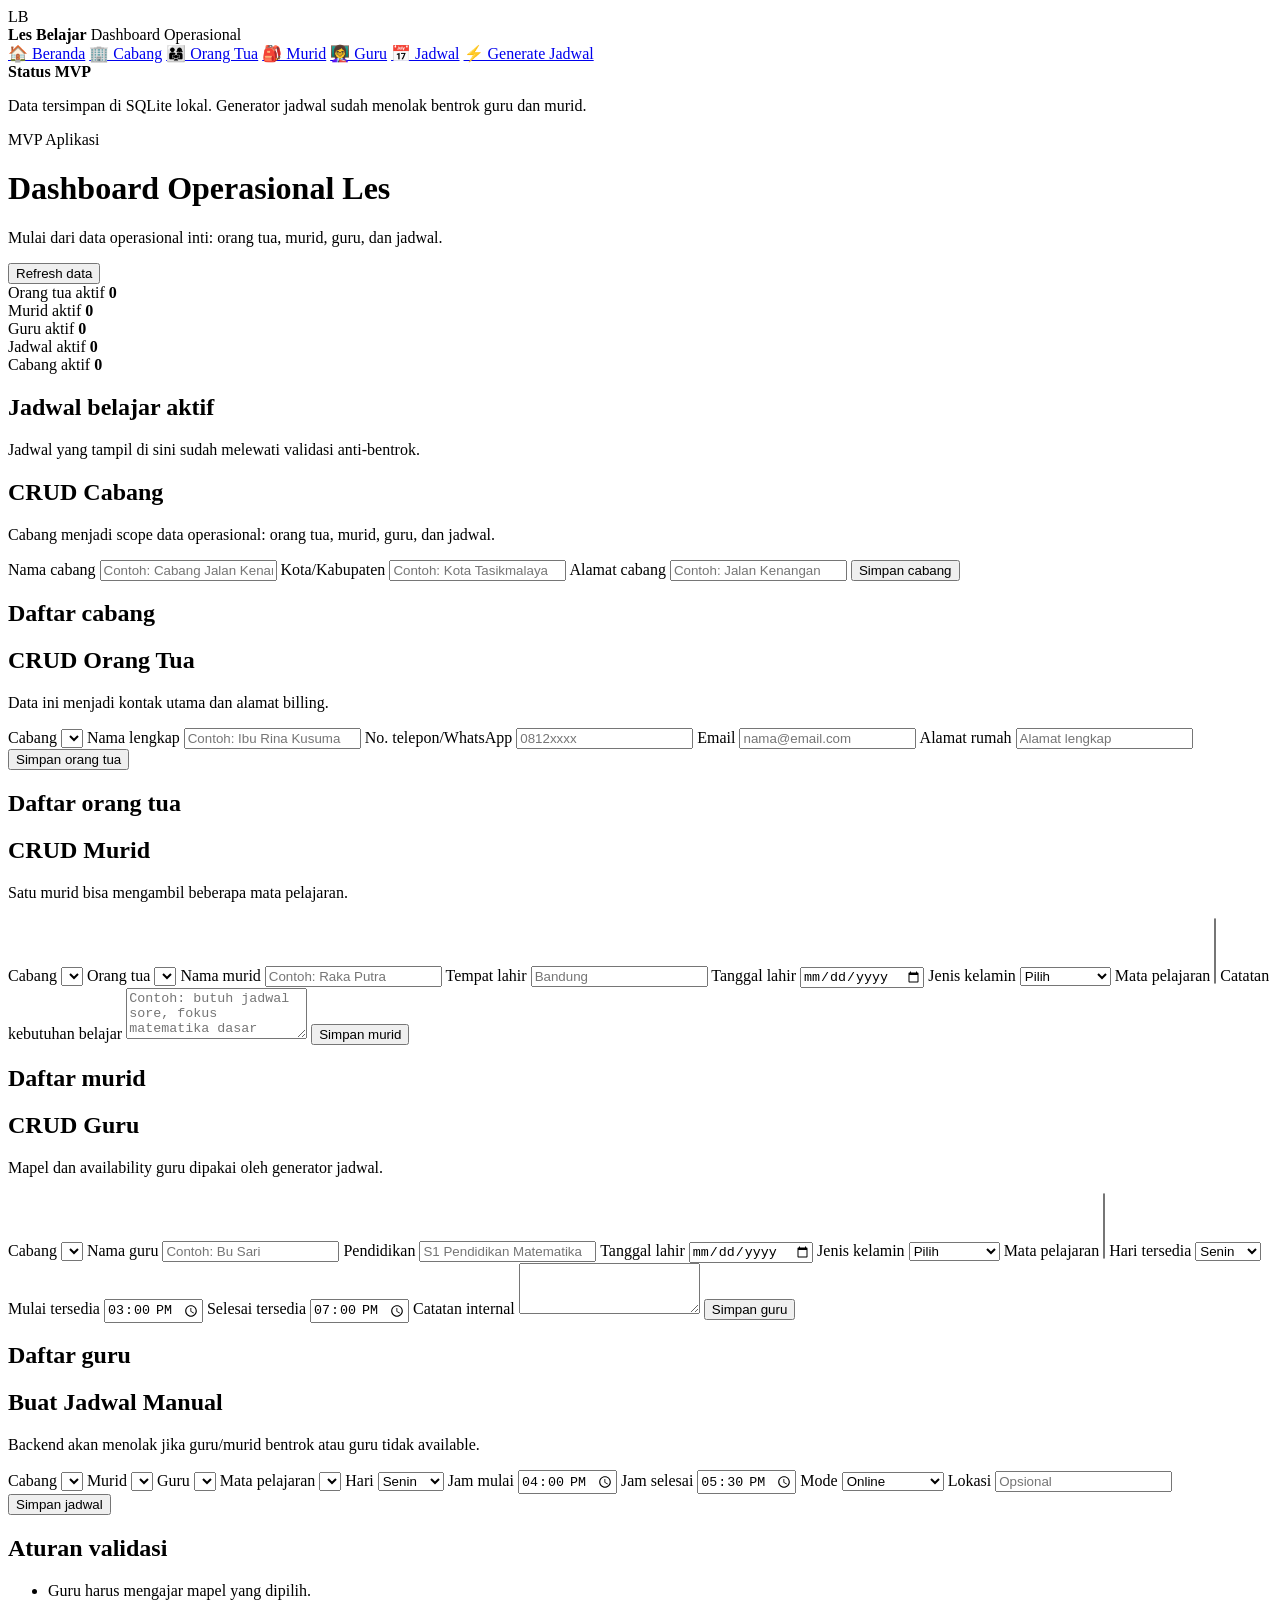
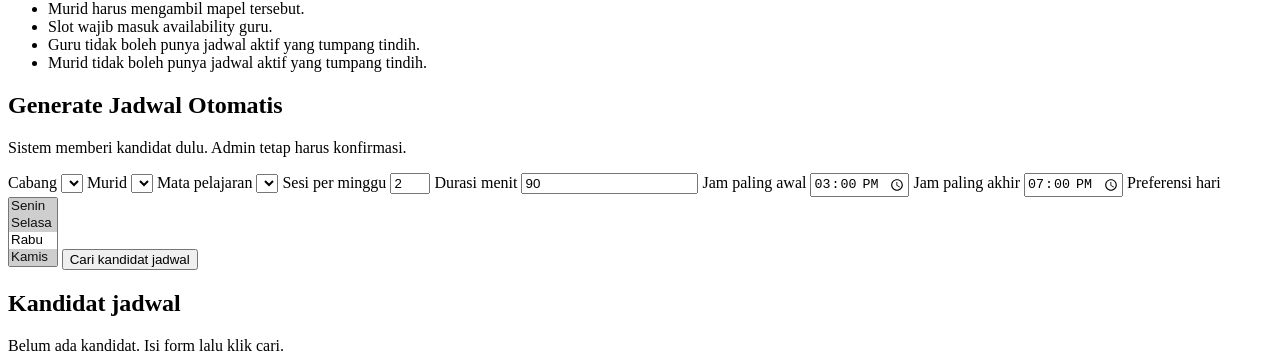
==== frontend/static/index.html @ 82d46f4d "Build initial management MVP" ====
<!doctype html>
<html lang="id">
  <head>
    <meta charset="utf-8" />
    <meta name="viewport" content="width=device-width, initial-scale=1" />
    <title>Dashboard Operasional Les</title>
    <link rel="stylesheet" href="/styles.css" />
  </head>
  <body>
    <div class="app-shell">
      <aside class="sidebar">
        <div class="brand">
          <div class="brand-mark">LB</div>
          <div>
            <strong>Les Belajar</strong>
            <span>Dashboard Operasional</span>
          </div>
        </div>
        <nav class="nav">
          <a href="#beranda">🏠 Beranda</a>
          <a href="#cabang">🏢 Cabang</a>
          <a href="#orang-tua">👨‍👩‍👧 Orang Tua</a>
          <a href="#murid">🎒 Murid</a>
          <a href="#guru">👩‍🏫 Guru</a>
          <a href="#jadwal">📅 Jadwal</a>
          <a href="#generator">⚡ Generate Jadwal</a>
        </nav>
        <div class="sidebar-note">
          <strong>Status MVP</strong>
          <p>Data tersimpan di SQLite lokal. Generator jadwal sudah menolak bentrok guru dan murid.</p>
        </div>
      </aside>

      <main class="main">
        <header class="topbar">
          <div>
            <span class="eyebrow">MVP Aplikasi</span>
            <h1>Dashboard Operasional Les</h1>
            <p>Mulai dari data operasional inti: orang tua, murid, guru, dan jadwal.</p>
          </div>
          <button class="btn secondary" id="refreshButton">Refresh data</button>
        </header>

        <div id="toast" class="toast" hidden></div>

        <section id="beranda" class="section">
          <div class="metric-grid">
            <article class="metric-card">
              <span>Orang tua aktif</span>
              <strong id="metricParents">0</strong>
            </article>
            <article class="metric-card">
              <span>Murid aktif</span>
              <strong id="metricStudents">0</strong>
            </article>
            <article class="metric-card">
              <span>Guru aktif</span>
              <strong id="metricTutors">0</strong>
            </article>
            <article class="metric-card">
              <span>Jadwal aktif</span>
              <strong id="metricSchedules">0</strong>
            </article>
            <article class="metric-card">
              <span>Cabang aktif</span>
              <strong id="metricBranches">0</strong>
            </article>
          </div>

          <div class="panel">
            <div class="panel-head">
              <div>
                <h2>Jadwal belajar aktif</h2>
                <p>Jadwal yang tampil di sini sudah melewati validasi anti-bentrok.</p>
              </div>
            </div>
            <div id="scheduleList" class="card-list"></div>
          </div>
        </section>

        <section id="cabang" class="section two-col">
          <div class="panel">
            <div class="panel-head">
              <div>
                <h2>CRUD Cabang</h2>
                <p>Cabang menjadi scope data operasional: orang tua, murid, guru, dan jadwal.</p>
              </div>
            </div>
            <form id="branchForm" class="form-grid">
              <label>
                Nama cabang
                <input name="name" required placeholder="Contoh: Cabang Jalan Kenangan" />
              </label>
              <label>
                Kota/Kabupaten
                <input name="city" required placeholder="Contoh: Kota Tasikmalaya" />
              </label>
              <label class="span-2">
                Alamat cabang
                <input name="address" required placeholder="Contoh: Jalan Kenangan" />
              </label>
              <button class="btn" type="submit" id="branchSubmitButton">Simpan cabang</button>
              <button class="btn secondary" type="button" id="branchCancelEdit" hidden>Batal edit</button>
            </form>
          </div>

          <div class="panel">
            <h2>Daftar cabang</h2>
            <div id="branchList" class="card-list"></div>
          </div>
        </section>

        <section id="orang-tua" class="section two-col">
          <div class="panel">
            <div class="panel-head">
              <div>
                <h2>CRUD Orang Tua</h2>
                <p>Data ini menjadi kontak utama dan alamat billing.</p>
              </div>
            </div>
            <form id="parentForm" class="form-grid">
              <label>
                Cabang
                <select name="branch_id" id="parentBranchSelect" required></select>
              </label>
              <label>
                Nama lengkap
                <input name="full_name" required placeholder="Contoh: Ibu Rina Kusuma" />
              </label>
              <label>
                No. telepon/WhatsApp
                <input name="phone" required placeholder="0812xxxx" />
              </label>
              <label>
                Email
                <input name="email" type="email" placeholder="nama@email.com" />
              </label>
              <label>
                Alamat rumah
                <input name="address" placeholder="Alamat lengkap" />
              </label>
              <button class="btn" type="submit" id="parentSubmitButton">Simpan orang tua</button>
              <button class="btn secondary" type="button" id="parentCancelEdit" hidden>Batal edit</button>
            </form>
          </div>

          <div class="panel">
            <h2>Daftar orang tua</h2>
            <div id="parentList" class="card-list"></div>
          </div>
        </section>

        <section id="murid" class="section two-col">
          <div class="panel">
            <div class="panel-head">
              <div>
                <h2>CRUD Murid</h2>
                <p>Satu murid bisa mengambil beberapa mata pelajaran.</p>
              </div>
            </div>
            <form id="studentForm" class="form-grid">
              <label>
                Cabang
                <select name="branch_id" id="studentBranchSelect" required></select>
              </label>
              <label>
                Orang tua
                <select name="parent_id" id="studentParentSelect" required></select>
              </label>
              <label>
                Nama murid
                <input name="full_name" required placeholder="Contoh: Raka Putra" />
              </label>
              <label>
                Tempat lahir
                <input name="birthplace" placeholder="Bandung" />
              </label>
              <label>
                Tanggal lahir
                <input name="birthdate" type="date" />
              </label>
              <label>
                Jenis kelamin
                <select name="gender">
                  <option value="">Pilih</option>
                  <option>Laki-laki</option>
                  <option>Perempuan</option>
                </select>
              </label>
              <label>
                Mata pelajaran
                <select name="subject_ids" id="studentSubjectSelect" multiple required></select>
              </label>
              <label class="span-2">
                Catatan kebutuhan belajar
                <textarea name="notes" rows="3" placeholder="Contoh: butuh jadwal sore, fokus matematika dasar"></textarea>
              </label>
              <button class="btn" type="submit" id="studentSubmitButton">Simpan murid</button>
              <button class="btn secondary" type="button" id="studentCancelEdit" hidden>Batal edit</button>
            </form>
          </div>

          <div class="panel">
            <h2>Daftar murid</h2>
            <div id="studentList" class="card-list"></div>
          </div>
        </section>

        <section id="guru" class="section two-col">
          <div class="panel">
            <div class="panel-head">
              <div>
                <h2>CRUD Guru</h2>
                <p>Mapel dan availability guru dipakai oleh generator jadwal.</p>
              </div>
            </div>
            <form id="tutorForm" class="form-grid">
              <label>
                Cabang
                <select name="branch_id" id="tutorBranchSelect" required></select>
              </label>
              <label>
                Nama guru
                <input name="full_name" required placeholder="Contoh: Bu Sari" />
              </label>
              <label>
                Pendidikan
                <input name="education" placeholder="S1 Pendidikan Matematika" />
              </label>
              <label>
                Tanggal lahir
                <input name="birthdate" type="date" />
              </label>
              <label>
                Jenis kelamin
                <select name="gender">
                  <option value="">Pilih</option>
                  <option>Laki-laki</option>
                  <option>Perempuan</option>
                </select>
              </label>
              <label>
                Mata pelajaran
                <select name="subject_ids" id="tutorSubjectSelect" multiple required></select>
              </label>
              <label>
                Hari tersedia
                <select name="availability_day">
                  <option value="0">Senin</option>
                  <option value="1">Selasa</option>
                  <option value="2">Rabu</option>
                  <option value="3">Kamis</option>
                  <option value="4">Jumat</option>
                  <option value="5">Sabtu</option>
                  <option value="6">Minggu</option>
                </select>
              </label>
              <label>
                Mulai tersedia
                <input name="availability_start" type="time" value="15:00" required />
              </label>
              <label>
                Selesai tersedia
                <input name="availability_end" type="time" value="19:00" required />
              </label>
              <label class="span-2">
                Catatan internal
                <textarea name="notes" rows="3"></textarea>
              </label>
              <button class="btn" type="submit" id="tutorSubmitButton">Simpan guru</button>
              <button class="btn secondary" type="button" id="tutorCancelEdit" hidden>Batal edit</button>
            </form>
          </div>

          <div class="panel">
            <h2>Daftar guru</h2>
            <div id="tutorList" class="card-list"></div>
          </div>
        </section>

        <section id="jadwal" class="section two-col">
          <div class="panel">
            <div class="panel-head">
              <div>
                <h2>Buat Jadwal Manual</h2>
                <p>Backend akan menolak jika guru/murid bentrok atau guru tidak available.</p>
              </div>
            </div>
            <form id="scheduleForm" class="form-grid">
              <label>
                Cabang
                <select name="branch_id" id="scheduleBranchSelect" required></select>
              </label>
              <label>
                Murid
                <select name="student_id" id="scheduleStudentSelect" required></select>
              </label>
              <label>
                Guru
                <select name="tutor_id" id="scheduleTutorSelect" required></select>
              </label>
              <label>
                Mata pelajaran
                <select name="subject_id" id="scheduleSubjectSelect" required></select>
              </label>
              <label>
                Hari
                <select name="day_of_week">
                  <option value="0">Senin</option>
                  <option value="1">Selasa</option>
                  <option value="2">Rabu</option>
                  <option value="3">Kamis</option>
                  <option value="4">Jumat</option>
                  <option value="5">Sabtu</option>
                  <option value="6">Minggu</option>
                </select>
              </label>
              <label>
                Jam mulai
                <input name="start_time" type="time" value="16:00" required />
              </label>
              <label>
                Jam selesai
                <input name="end_time" type="time" value="17:30" required />
              </label>
              <label>
                Mode
                <select name="mode">
                  <option value="online">Online</option>
                  <option value="rumah">Rumah murid</option>
                  <option value="kelas">Kelas</option>
                </select>
              </label>
              <label>
                Lokasi
                <input name="location" placeholder="Opsional" />
              </label>
              <button class="btn" type="submit" id="scheduleSubmitButton">Simpan jadwal</button>
              <button class="btn secondary" type="button" id="scheduleCancelEdit" hidden>Batal edit</button>
            </form>
          </div>

          <div class="panel">
            <h2>Aturan validasi</h2>
            <ul class="check-list">
              <li>Guru harus mengajar mapel yang dipilih.</li>
              <li>Murid harus mengambil mapel tersebut.</li>
              <li>Slot wajib masuk availability guru.</li>
              <li>Guru tidak boleh punya jadwal aktif yang tumpang tindih.</li>
              <li>Murid tidak boleh punya jadwal aktif yang tumpang tindih.</li>
            </ul>
          </div>
        </section>

        <section id="generator" class="section two-col">
          <div class="panel">
            <div class="panel-head">
              <div>
                <h2>Generate Jadwal Otomatis</h2>
                <p>Sistem memberi kandidat dulu. Admin tetap harus konfirmasi.</p>
              </div>
            </div>
            <form id="generatorForm" class="form-grid">
              <label>
                Cabang
                <select name="branch_id" id="generatorBranchSelect" required></select>
              </label>
              <label>
                Murid
                <select name="student_id" id="generatorStudentSelect" required></select>
              </label>
              <label>
                Mata pelajaran
                <select name="subject_id" id="generatorSubjectSelect" required></select>
              </label>
              <label>
                Sesi per minggu
                <input name="sessions_per_week" type="number" min="1" max="7" value="2" />
              </label>
              <label>
                Durasi menit
                <input name="duration_minutes" type="number" min="30" step="30" value="90" />
              </label>
              <label>
                Jam paling awal
                <input name="preferred_start" type="time" value="15:00" />
              </label>
              <label>
                Jam paling akhir
                <input name="preferred_end" type="time" value="19:00" />
              </label>
              <label class="span-2">
                Preferensi hari
                <select name="preferred_days" id="generatorDaySelect" multiple>
                  <option value="0" selected>Senin</option>
                  <option value="1" selected>Selasa</option>
                  <option value="2">Rabu</option>
                  <option value="3" selected>Kamis</option>
                  <option value="4">Jumat</option>
                  <option value="5">Sabtu</option>
                  <option value="6">Minggu</option>
                </select>
              </label>
              <button class="btn" type="submit">Cari kandidat jadwal</button>
            </form>
          </div>

          <div class="panel">
            <h2>Kandidat jadwal</h2>
            <div id="candidateList" class="card-list">
              <div class="empty-state">Belum ada kandidat. Isi form lalu klik cari.</div>
            </div>
          </div>
        </section>
      </main>
    </div>

    <script src="/app.js"></script>
  </body>
</html>
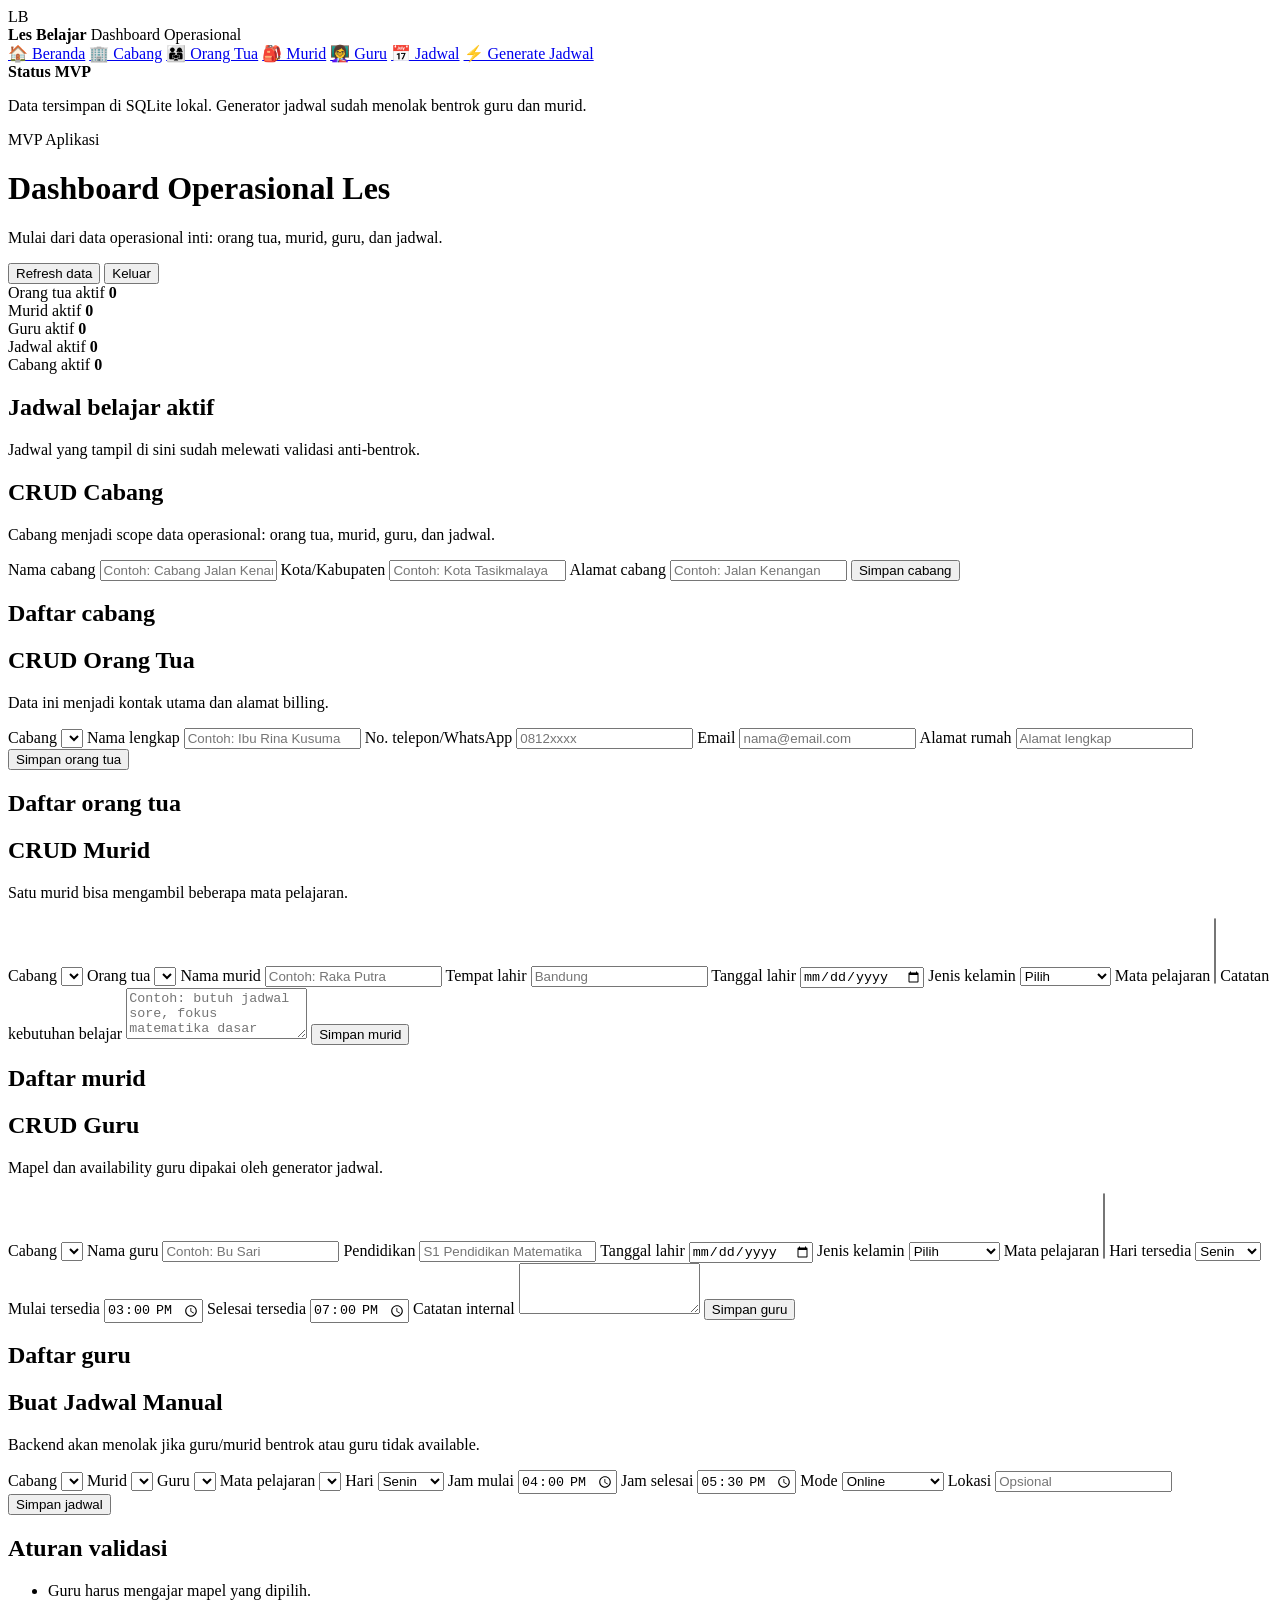
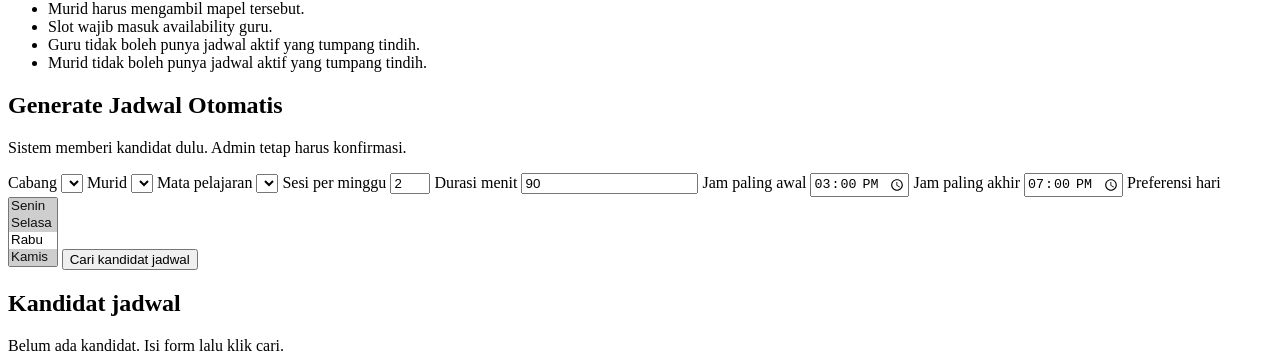
==== commit 2d72d16c: "Protect internal dashboard with auth" ====
--- a/frontend/static/index.html
+++ b/frontend/static/index.html
@@ -38,7 +38,10 @@
             <h1>Dashboard Operasional Les</h1>
             <p>Mulai dari data operasional inti: orang tua, murid, guru, dan jadwal.</p>
           </div>
-          <button class="btn secondary" id="refreshButton">Refresh data</button>
+          <div class="topbar-actions">
+            <button class="btn secondary" id="refreshButton">Refresh data</button>
+            <button class="btn danger" id="dashboardLogoutButton" type="button">Keluar</button>
+          </div>
         </header>
 
         <div id="toast" class="toast" hidden></div>
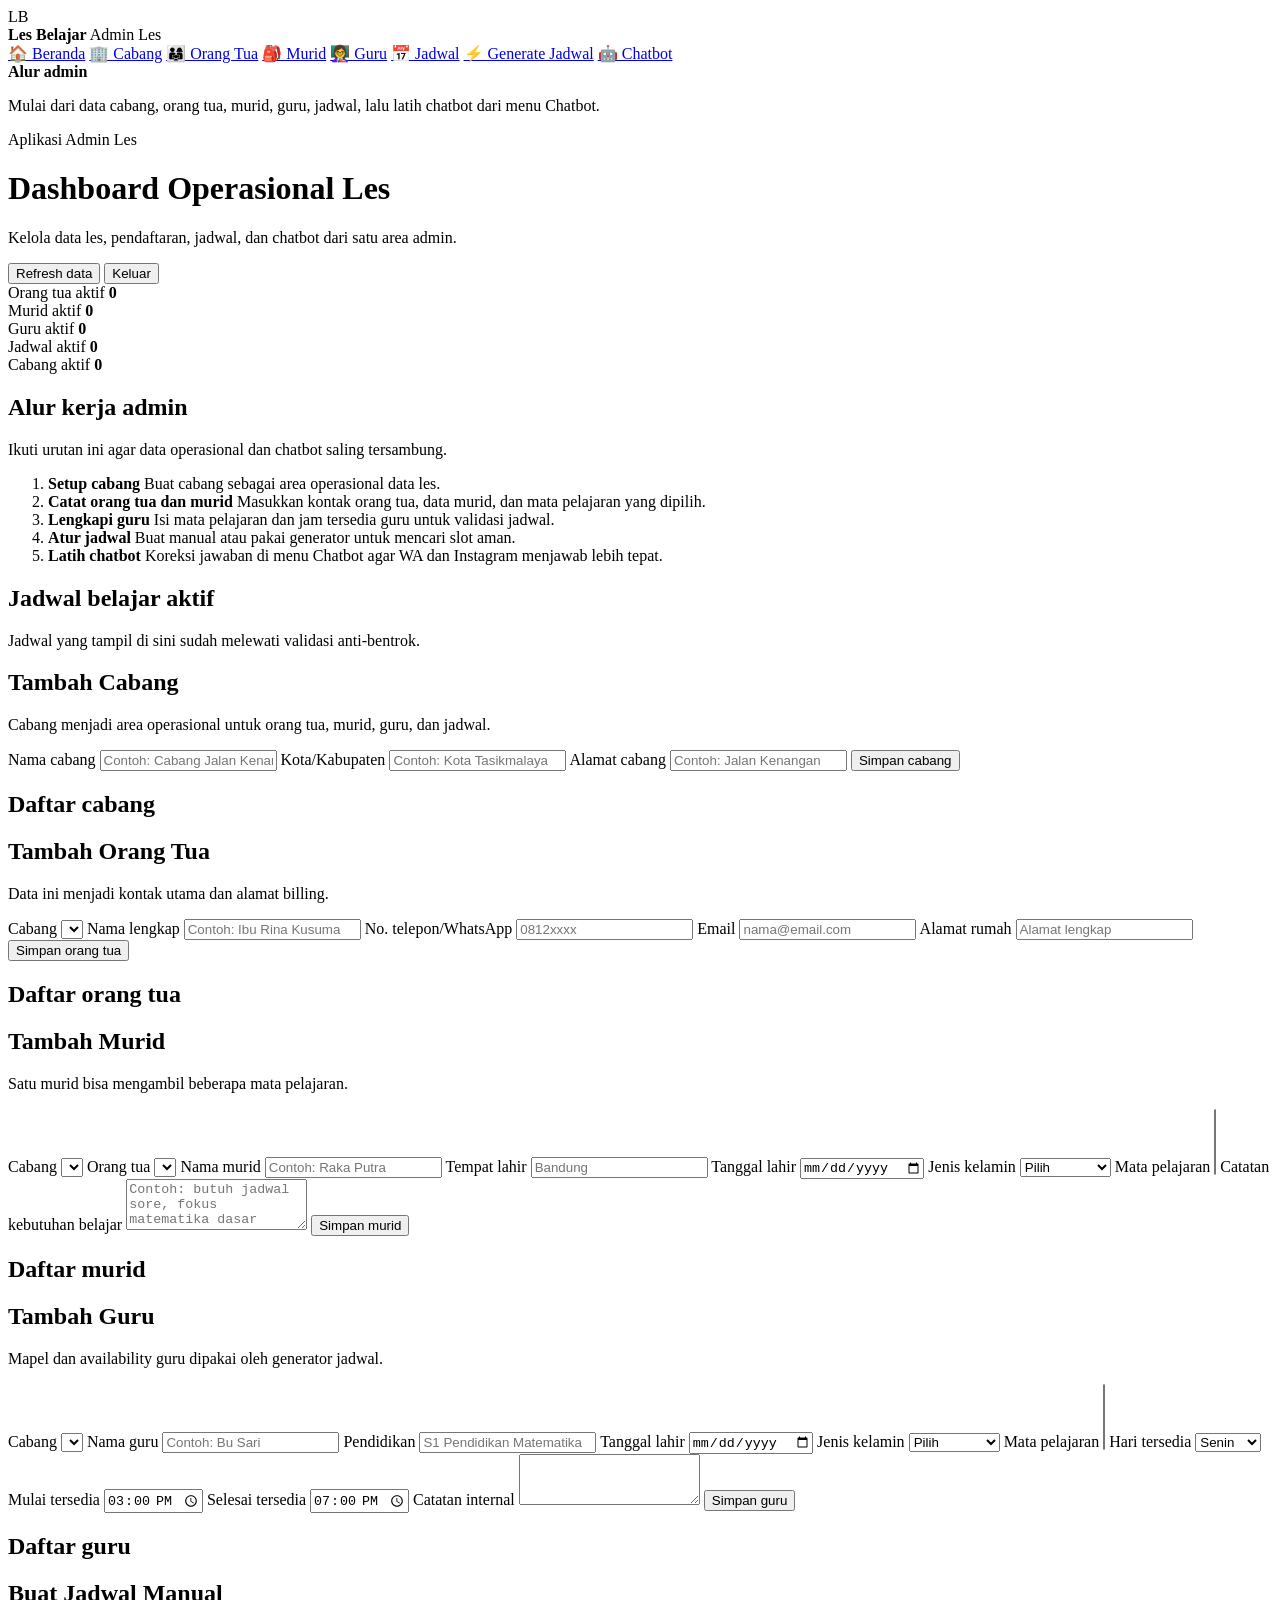
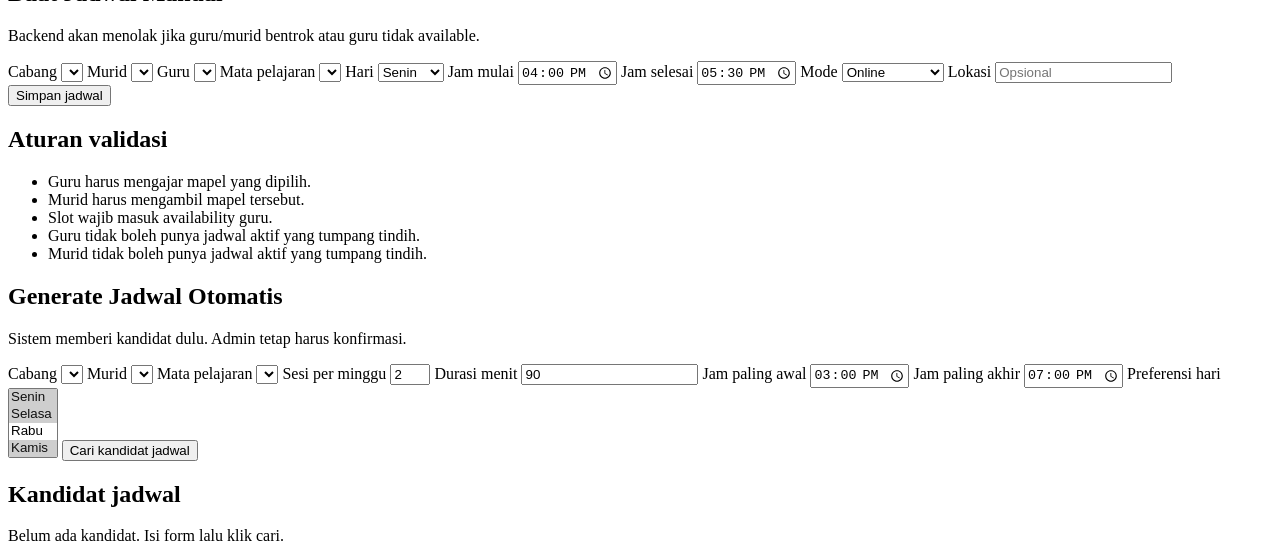
==== commit 44e8f69d: "Simplify admin app flow" ====
--- a/frontend/static/index.html
+++ b/frontend/static/index.html
@@ -13,7 +13,7 @@
           <div class="brand-mark">LB</div>
           <div>
             <strong>Les Belajar</strong>
-            <span>Dashboard Operasional</span>
+            <span>Admin Les</span>
           </div>
         </div>
         <nav class="nav">
@@ -24,19 +24,20 @@
           <a href="#guru">👩‍🏫 Guru</a>
           <a href="#jadwal">📅 Jadwal</a>
           <a href="#generator">⚡ Generate Jadwal</a>
+          <a href="/client/chatbot">🤖 Chatbot</a>
         </nav>
         <div class="sidebar-note">
-          <strong>Status MVP</strong>
-          <p>Data tersimpan di SQLite lokal. Generator jadwal sudah menolak bentrok guru dan murid.</p>
+          <strong>Alur admin</strong>
+          <p>Mulai dari data cabang, orang tua, murid, guru, jadwal, lalu latih chatbot dari menu Chatbot.</p>
         </div>
       </aside>
 
       <main class="main">
         <header class="topbar">
           <div>
-            <span class="eyebrow">MVP Aplikasi</span>
+            <span class="eyebrow">Aplikasi Admin Les</span>
             <h1>Dashboard Operasional Les</h1>
-            <p>Mulai dari data operasional inti: orang tua, murid, guru, dan jadwal.</p>
+            <p>Kelola data les, pendaftaran, jadwal, dan chatbot dari satu area admin.</p>
           </div>
           <div class="topbar-actions">
             <button class="btn secondary" id="refreshButton">Refresh data</button>
@@ -70,6 +71,37 @@
             </article>
           </div>
 
+          <div class="panel flow-panel">
+            <div class="panel-head">
+              <div>
+                <h2>Alur kerja admin</h2>
+                <p>Ikuti urutan ini agar data operasional dan chatbot saling tersambung.</p>
+              </div>
+            </div>
+            <ol class="flow-list">
+              <li>
+                <strong>Setup cabang</strong>
+                <span>Buat cabang sebagai area operasional data les.</span>
+              </li>
+              <li>
+                <strong>Catat orang tua dan murid</strong>
+                <span>Masukkan kontak orang tua, data murid, dan mata pelajaran yang dipilih.</span>
+              </li>
+              <li>
+                <strong>Lengkapi guru</strong>
+                <span>Isi mata pelajaran dan jam tersedia guru untuk validasi jadwal.</span>
+              </li>
+              <li>
+                <strong>Atur jadwal</strong>
+                <span>Buat manual atau pakai generator untuk mencari slot aman.</span>
+              </li>
+              <li>
+                <strong>Latih chatbot</strong>
+                <span>Koreksi jawaban di menu Chatbot agar WA dan Instagram menjawab lebih tepat.</span>
+              </li>
+            </ol>
+          </div>
+
           <div class="panel">
             <div class="panel-head">
               <div>
@@ -85,8 +117,8 @@
           <div class="panel">
             <div class="panel-head">
               <div>
-                <h2>CRUD Cabang</h2>
-                <p>Cabang menjadi scope data operasional: orang tua, murid, guru, dan jadwal.</p>
+                <h2>Tambah Cabang</h2>
+                <p>Cabang menjadi area operasional untuk orang tua, murid, guru, dan jadwal.</p>
               </div>
             </div>
             <form id="branchForm" class="form-grid">
@@ -117,7 +149,7 @@
           <div class="panel">
             <div class="panel-head">
               <div>
-                <h2>CRUD Orang Tua</h2>
+                <h2>Tambah Orang Tua</h2>
                 <p>Data ini menjadi kontak utama dan alamat billing.</p>
               </div>
             </div>
@@ -157,7 +189,7 @@
           <div class="panel">
             <div class="panel-head">
               <div>
-                <h2>CRUD Murid</h2>
+                <h2>Tambah Murid</h2>
                 <p>Satu murid bisa mengambil beberapa mata pelajaran.</p>
               </div>
             </div>
@@ -213,7 +245,7 @@
           <div class="panel">
             <div class="panel-head">
               <div>
-                <h2>CRUD Guru</h2>
+                <h2>Tambah Guru</h2>
                 <p>Mapel dan availability guru dipakai oleh generator jadwal.</p>
               </div>
             </div>
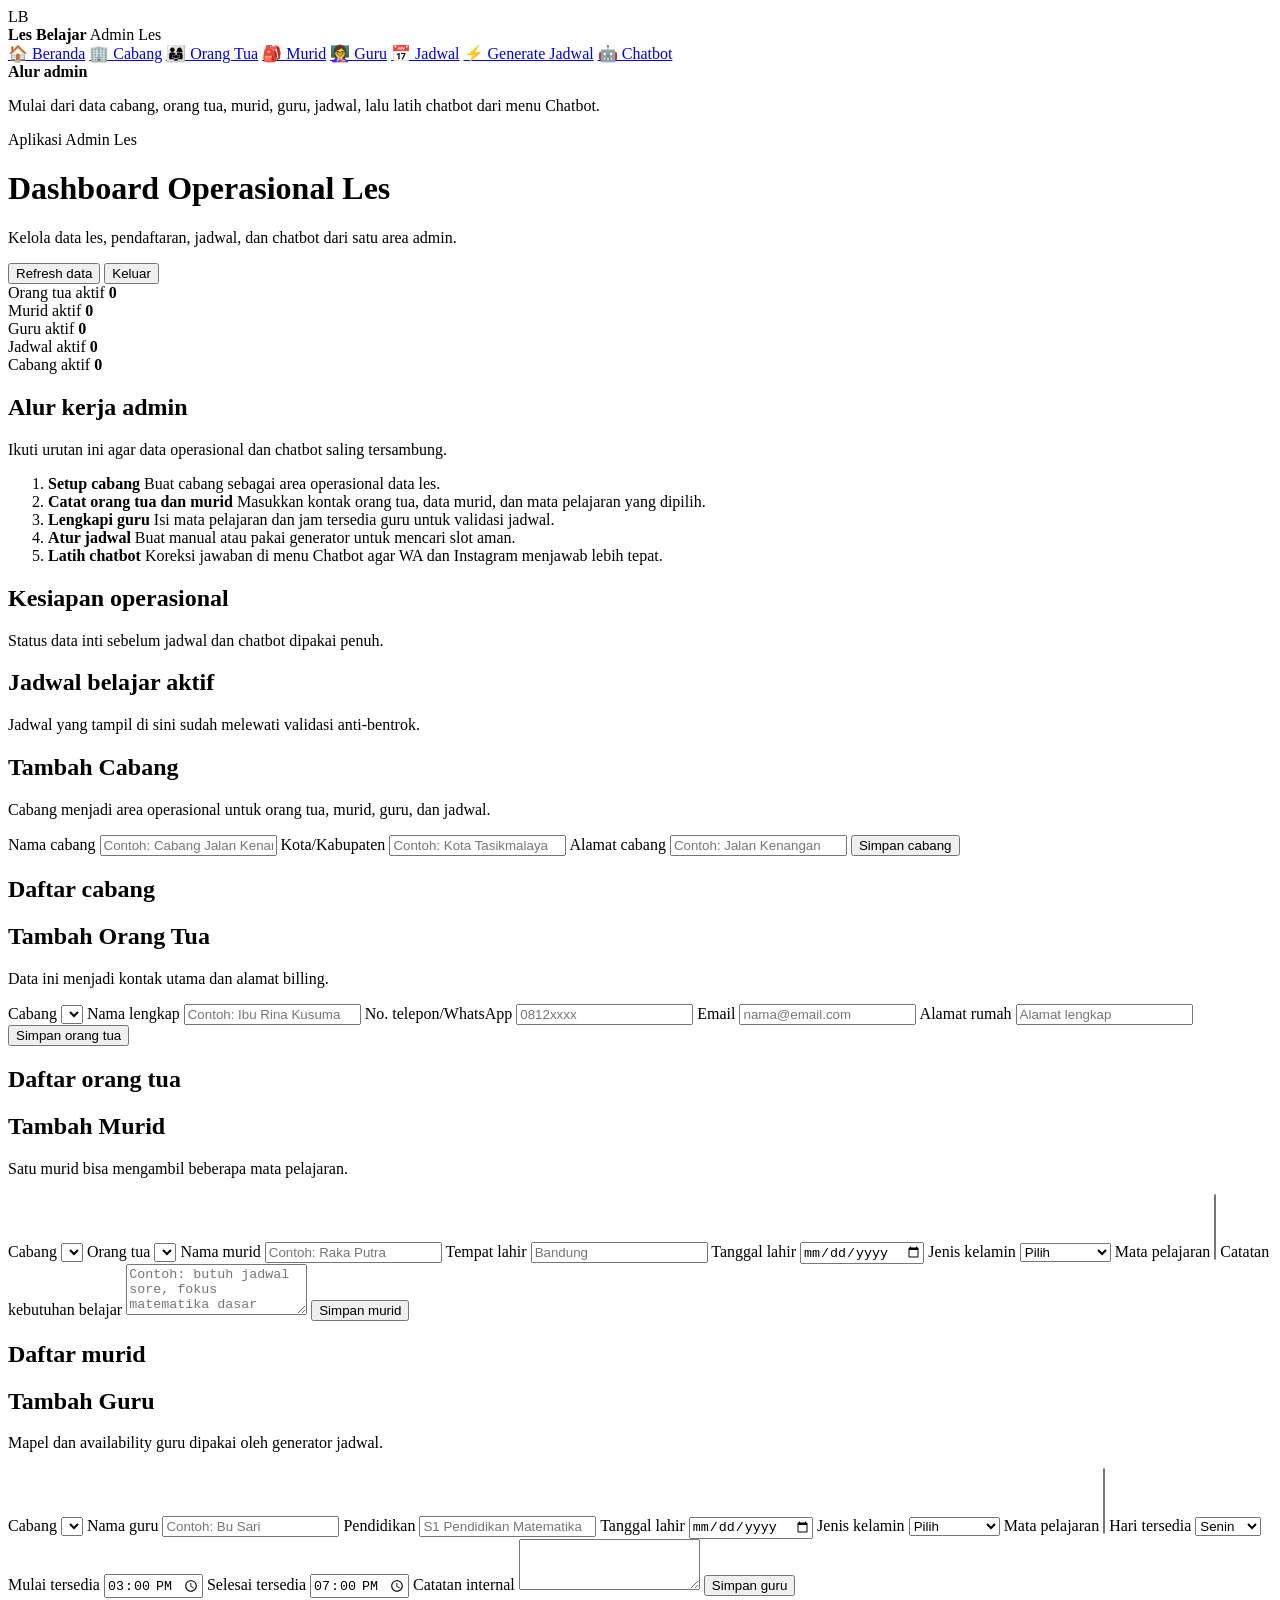
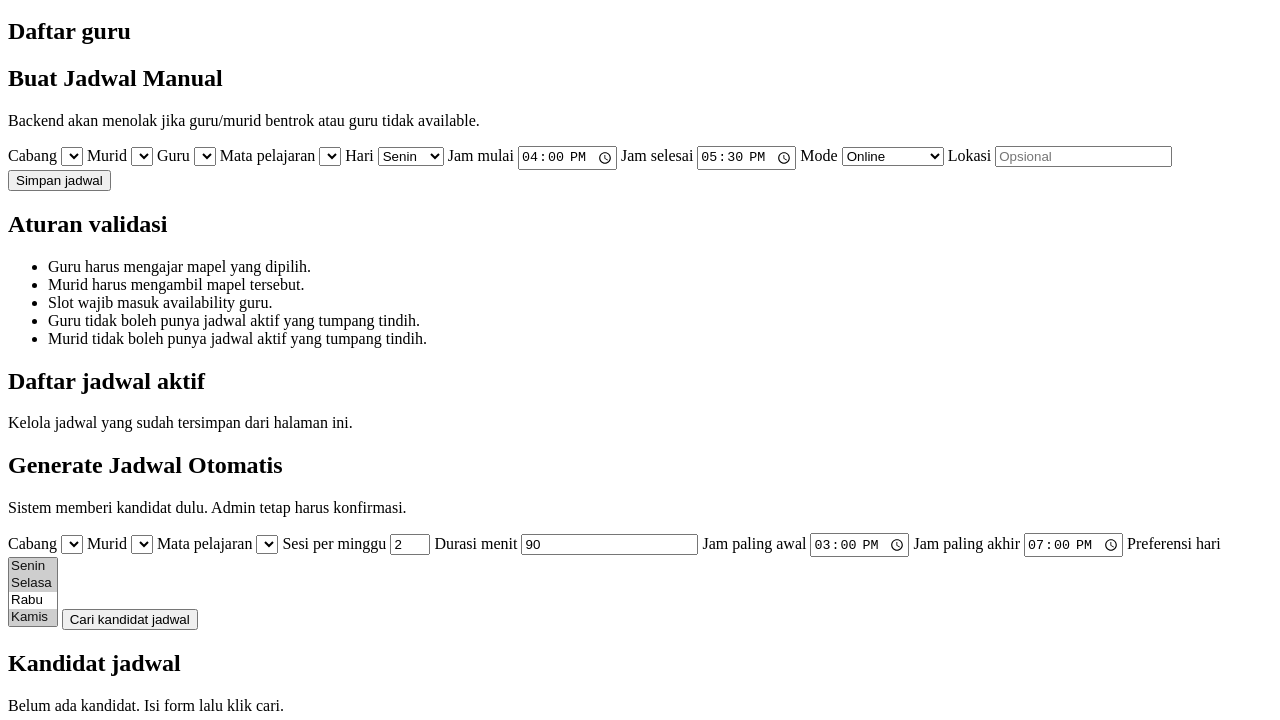
==== commit ebee6a6d: "Split operational dashboard into pages" ====
--- a/frontend/static/index.html
+++ b/frontend/static/index.html
@@ -17,13 +17,13 @@
           </div>
         </div>
         <nav class="nav">
-          <a href="#beranda">🏠 Beranda</a>
-          <a href="#cabang">🏢 Cabang</a>
-          <a href="#orang-tua">👨‍👩‍👧 Orang Tua</a>
-          <a href="#murid">🎒 Murid</a>
-          <a href="#guru">👩‍🏫 Guru</a>
-          <a href="#jadwal">📅 Jadwal</a>
-          <a href="#generator">⚡ Generate Jadwal</a>
+          <a href="#beranda" data-view-link="beranda">🏠 Beranda</a>
+          <a href="#cabang" data-view-link="cabang">🏢 Cabang</a>
+          <a href="#orang-tua" data-view-link="orang-tua">👨‍👩‍👧 Orang Tua</a>
+          <a href="#murid" data-view-link="murid">🎒 Murid</a>
+          <a href="#guru" data-view-link="guru">👩‍🏫 Guru</a>
+          <a href="#jadwal" data-view-link="jadwal">📅 Jadwal</a>
+          <a href="#generator" data-view-link="generator">⚡ Generate Jadwal</a>
           <a href="/client/chatbot">🤖 Chatbot</a>
         </nav>
         <div class="sidebar-note">
@@ -35,9 +35,9 @@
       <main class="main">
         <header class="topbar">
           <div>
-            <span class="eyebrow">Aplikasi Admin Les</span>
-            <h1>Dashboard Operasional Les</h1>
-            <p>Kelola data les, pendaftaran, jadwal, dan chatbot dari satu area admin.</p>
+            <span class="eyebrow" id="pageEyebrow">Aplikasi Admin Les</span>
+            <h1 id="pageTitle">Dashboard Operasional Les</h1>
+            <p id="pageDescription">Kelola data les, pendaftaran, jadwal, dan chatbot dari satu area admin.</p>
           </div>
           <div class="topbar-actions">
             <button class="btn secondary" id="refreshButton">Refresh data</button>
@@ -71,35 +71,47 @@
             </article>
           </div>
 
-          <div class="panel flow-panel">
-            <div class="panel-head">
-              <div>
-                <h2>Alur kerja admin</h2>
-                <p>Ikuti urutan ini agar data operasional dan chatbot saling tersambung.</p>
-              </div>
-            </div>
-            <ol class="flow-list">
-              <li>
-                <strong>Setup cabang</strong>
-                <span>Buat cabang sebagai area operasional data les.</span>
-              </li>
-              <li>
-                <strong>Catat orang tua dan murid</strong>
-                <span>Masukkan kontak orang tua, data murid, dan mata pelajaran yang dipilih.</span>
-              </li>
-              <li>
-                <strong>Lengkapi guru</strong>
-                <span>Isi mata pelajaran dan jam tersedia guru untuk validasi jadwal.</span>
-              </li>
-              <li>
-                <strong>Atur jadwal</strong>
-                <span>Buat manual atau pakai generator untuk mencari slot aman.</span>
-              </li>
-              <li>
-                <strong>Latih chatbot</strong>
-                <span>Koreksi jawaban di menu Chatbot agar WA dan Instagram menjawab lebih tepat.</span>
-              </li>
-            </ol>
+          <div class="report-grid">
+            <div class="panel flow-panel">
+              <div class="panel-head">
+                <div>
+                  <h2>Alur kerja admin</h2>
+                  <p>Ikuti urutan ini agar data operasional dan chatbot saling tersambung.</p>
+                </div>
+              </div>
+              <ol class="flow-list">
+                <li>
+                  <strong>Setup cabang</strong>
+                  <span>Buat cabang sebagai area operasional data les.</span>
+                </li>
+                <li>
+                  <strong>Catat orang tua dan murid</strong>
+                  <span>Masukkan kontak orang tua, data murid, dan mata pelajaran yang dipilih.</span>
+                </li>
+                <li>
+                  <strong>Lengkapi guru</strong>
+                  <span>Isi mata pelajaran dan jam tersedia guru untuk validasi jadwal.</span>
+                </li>
+                <li>
+                  <strong>Atur jadwal</strong>
+                  <span>Buat manual atau pakai generator untuk mencari slot aman.</span>
+                </li>
+                <li>
+                  <strong>Latih chatbot</strong>
+                  <span>Koreksi jawaban di menu Chatbot agar WA dan Instagram menjawab lebih tepat.</span>
+                </li>
+              </ol>
+            </div>
+
+            <div class="panel">
+              <div class="panel-head">
+                <div>
+                  <h2>Kesiapan operasional</h2>
+                  <p>Status data inti sebelum jadwal dan chatbot dipakai penuh.</p>
+                </div>
+              </div>
+              <div id="readinessList" class="readiness-list"></div>
+            </div>
           </div>
 
           <div class="panel">
@@ -109,7 +121,7 @@
                 <p>Jadwal yang tampil di sini sudah melewati validasi anti-bentrok.</p>
               </div>
             </div>
-            <div id="scheduleList" class="card-list"></div>
+            <div id="reportScheduleList" class="card-list"></div>
           </div>
         </section>
 
@@ -313,77 +325,89 @@
           </div>
         </section>
 
-        <section id="jadwal" class="section two-col">
-          <div class="panel">
-            <div class="panel-head">
-              <div>
-                <h2>Buat Jadwal Manual</h2>
-                <p>Backend akan menolak jika guru/murid bentrok atau guru tidak available.</p>
-              </div>
-            </div>
-            <form id="scheduleForm" class="form-grid">
-              <label>
-                Cabang
-                <select name="branch_id" id="scheduleBranchSelect" required></select>
-              </label>
-              <label>
-                Murid
-                <select name="student_id" id="scheduleStudentSelect" required></select>
-              </label>
-              <label>
-                Guru
-                <select name="tutor_id" id="scheduleTutorSelect" required></select>
-              </label>
-              <label>
-                Mata pelajaran
-                <select name="subject_id" id="scheduleSubjectSelect" required></select>
-              </label>
-              <label>
-                Hari
-                <select name="day_of_week">
-                  <option value="0">Senin</option>
-                  <option value="1">Selasa</option>
-                  <option value="2">Rabu</option>
-                  <option value="3">Kamis</option>
-                  <option value="4">Jumat</option>
-                  <option value="5">Sabtu</option>
-                  <option value="6">Minggu</option>
-                </select>
-              </label>
-              <label>
-                Jam mulai
-                <input name="start_time" type="time" value="16:00" required />
-              </label>
-              <label>
-                Jam selesai
-                <input name="end_time" type="time" value="17:30" required />
-              </label>
-              <label>
-                Mode
-                <select name="mode">
-                  <option value="online">Online</option>
-                  <option value="rumah">Rumah murid</option>
-                  <option value="kelas">Kelas</option>
-                </select>
-              </label>
-              <label>
-                Lokasi
-                <input name="location" placeholder="Opsional" />
-              </label>
-              <button class="btn" type="submit" id="scheduleSubmitButton">Simpan jadwal</button>
-              <button class="btn secondary" type="button" id="scheduleCancelEdit" hidden>Batal edit</button>
-            </form>
-          </div>
-
-          <div class="panel">
-            <h2>Aturan validasi</h2>
-            <ul class="check-list">
-              <li>Guru harus mengajar mapel yang dipilih.</li>
-              <li>Murid harus mengambil mapel tersebut.</li>
-              <li>Slot wajib masuk availability guru.</li>
-              <li>Guru tidak boleh punya jadwal aktif yang tumpang tindih.</li>
-              <li>Murid tidak boleh punya jadwal aktif yang tumpang tindih.</li>
-            </ul>
+        <section id="jadwal" class="section page-stack">
+          <div class="two-col">
+            <div class="panel">
+              <div class="panel-head">
+                <div>
+                  <h2>Buat Jadwal Manual</h2>
+                  <p>Backend akan menolak jika guru/murid bentrok atau guru tidak available.</p>
+                </div>
+              </div>
+              <form id="scheduleForm" class="form-grid">
+                <label>
+                  Cabang
+                  <select name="branch_id" id="scheduleBranchSelect" required></select>
+                </label>
+                <label>
+                  Murid
+                  <select name="student_id" id="scheduleStudentSelect" required></select>
+                </label>
+                <label>
+                  Guru
+                  <select name="tutor_id" id="scheduleTutorSelect" required></select>
+                </label>
+                <label>
+                  Mata pelajaran
+                  <select name="subject_id" id="scheduleSubjectSelect" required></select>
+                </label>
+                <label>
+                  Hari
+                  <select name="day_of_week">
+                    <option value="0">Senin</option>
+                    <option value="1">Selasa</option>
+                    <option value="2">Rabu</option>
+                    <option value="3">Kamis</option>
+                    <option value="4">Jumat</option>
+                    <option value="5">Sabtu</option>
+                    <option value="6">Minggu</option>
+                  </select>
+                </label>
+                <label>
+                  Jam mulai
+                  <input name="start_time" type="time" value="16:00" required />
+                </label>
+                <label>
+                  Jam selesai
+                  <input name="end_time" type="time" value="17:30" required />
+                </label>
+                <label>
+                  Mode
+                  <select name="mode">
+                    <option value="online">Online</option>
+                    <option value="rumah">Rumah murid</option>
+                    <option value="kelas">Kelas</option>
+                  </select>
+                </label>
+                <label>
+                  Lokasi
+                  <input name="location" placeholder="Opsional" />
+                </label>
+                <button class="btn" type="submit" id="scheduleSubmitButton">Simpan jadwal</button>
+                <button class="btn secondary" type="button" id="scheduleCancelEdit" hidden>Batal edit</button>
+              </form>
+            </div>
+
+            <div class="panel">
+              <h2>Aturan validasi</h2>
+              <ul class="check-list">
+                <li>Guru harus mengajar mapel yang dipilih.</li>
+                <li>Murid harus mengambil mapel tersebut.</li>
+                <li>Slot wajib masuk availability guru.</li>
+                <li>Guru tidak boleh punya jadwal aktif yang tumpang tindih.</li>
+                <li>Murid tidak boleh punya jadwal aktif yang tumpang tindih.</li>
+              </ul>
+            </div>
+          </div>
+
+          <div class="panel">
+            <div class="panel-head">
+              <div>
+                <h2>Daftar jadwal aktif</h2>
+                <p>Kelola jadwal yang sudah tersimpan dari halaman ini.</p>
+              </div>
+            </div>
+            <div id="scheduleList" class="card-list"></div>
           </div>
         </section>
 
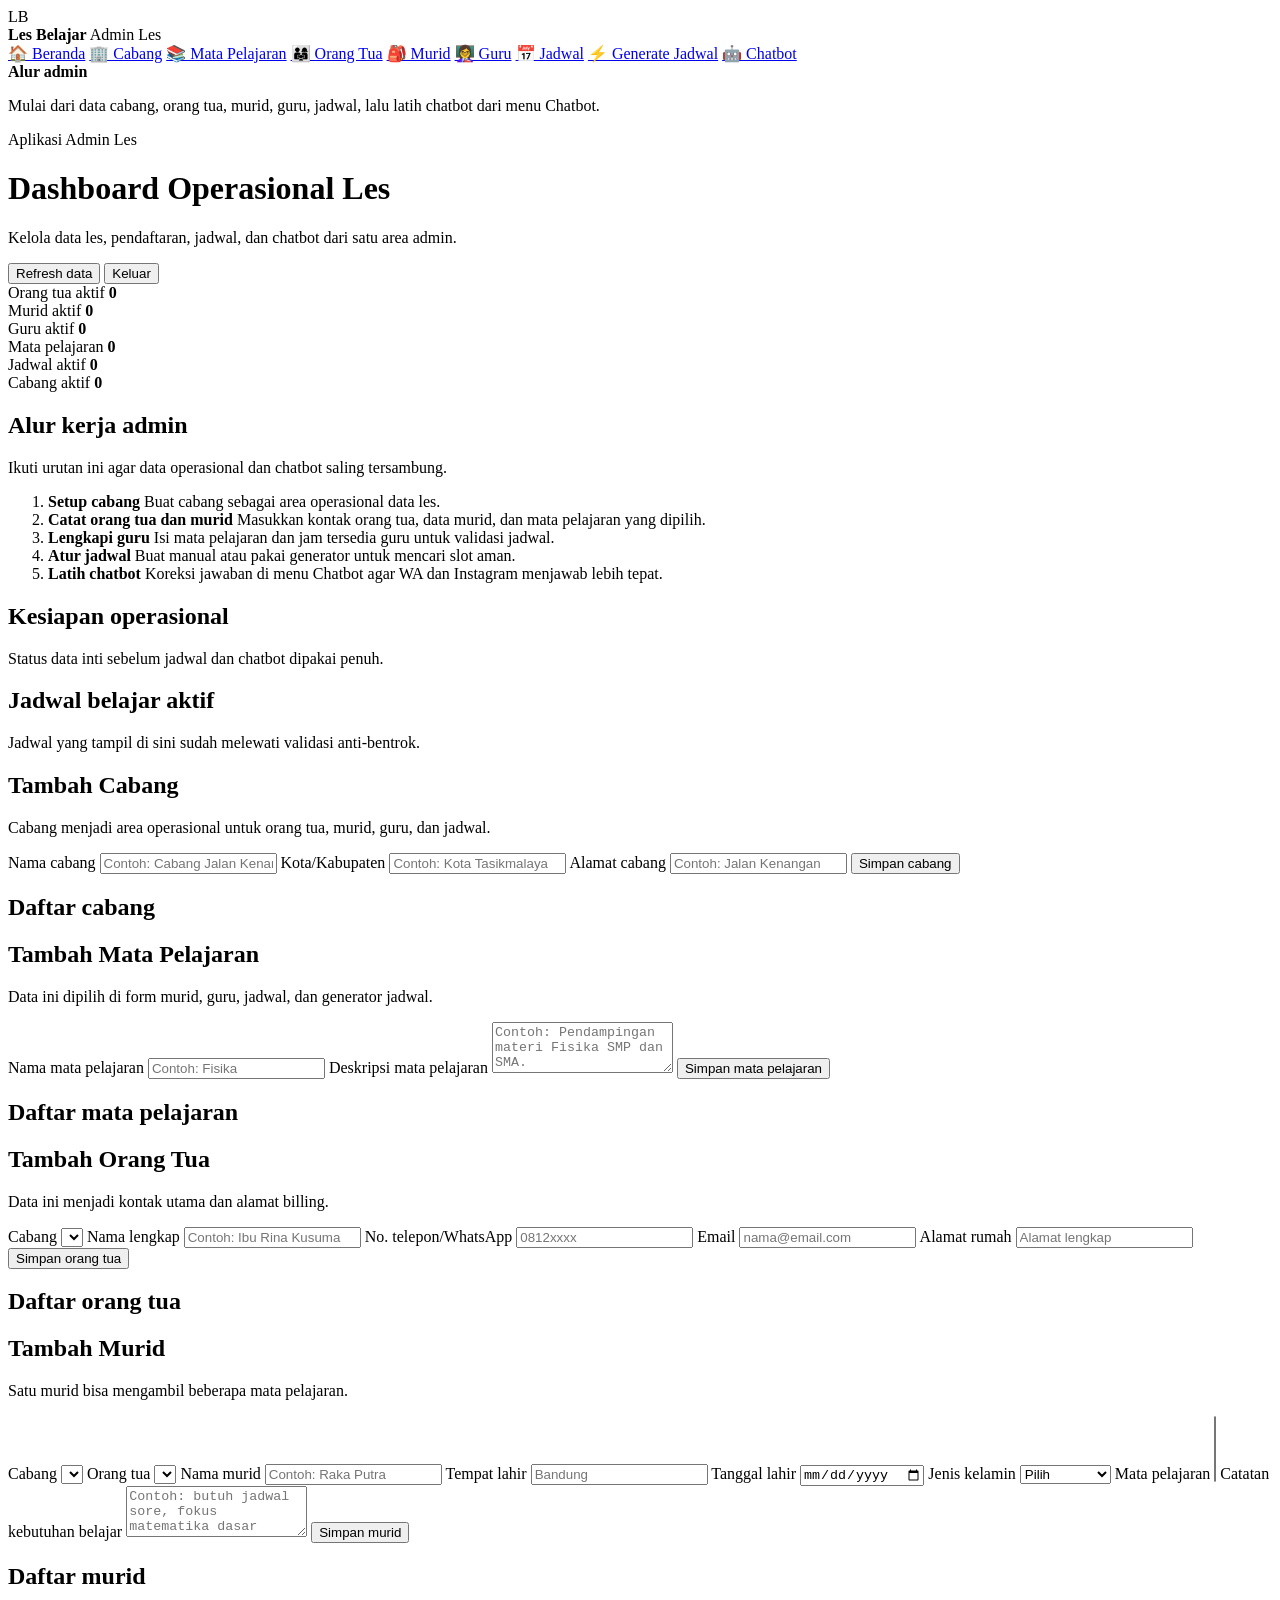
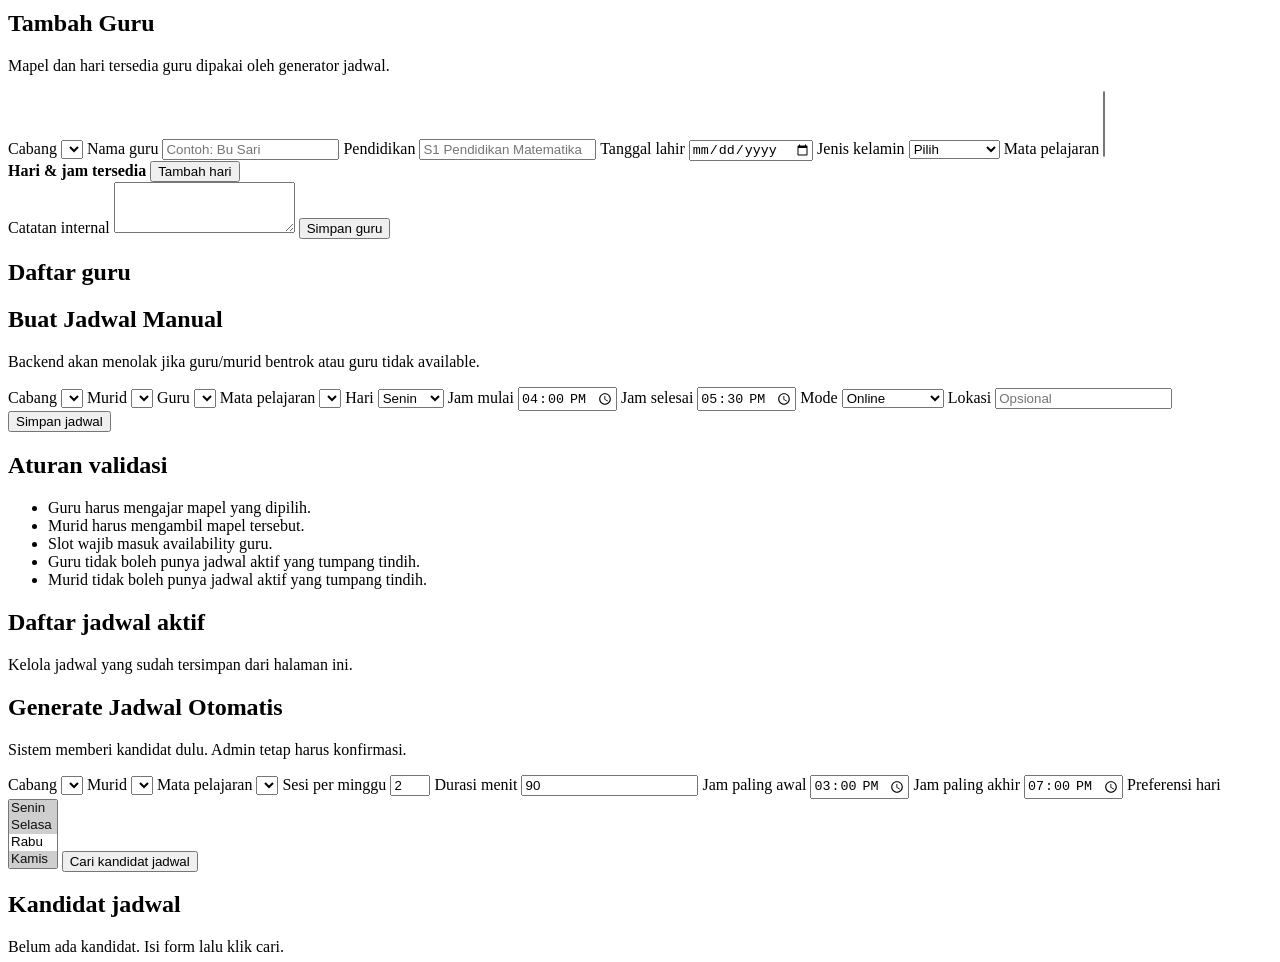
==== commit 824973dc: "Add subject management and tutor availability rows" ====
--- a/frontend/static/index.html
+++ b/frontend/static/index.html
@@ -19,6 +19,7 @@
         <nav class="nav">
           <a href="#beranda" data-view-link="beranda">🏠 Beranda</a>
           <a href="#cabang" data-view-link="cabang">🏢 Cabang</a>
+          <a href="#mata-pelajaran" data-view-link="mata-pelajaran">📚 Mata Pelajaran</a>
           <a href="#orang-tua" data-view-link="orang-tua">👨‍👩‍👧 Orang Tua</a>
           <a href="#murid" data-view-link="murid">🎒 Murid</a>
           <a href="#guru" data-view-link="guru">👩‍🏫 Guru</a>
@@ -60,6 +61,10 @@
             <article class="metric-card">
               <span>Guru aktif</span>
               <strong id="metricTutors">0</strong>
+            </article>
+            <article class="metric-card">
+              <span>Mata pelajaran</span>
+              <strong id="metricSubjects">0</strong>
             </article>
             <article class="metric-card">
               <span>Jadwal aktif</span>
@@ -157,6 +162,34 @@
           </div>
         </section>
 
+        <section id="mata-pelajaran" class="section two-col">
+          <div class="panel">
+            <div class="panel-head">
+              <div>
+                <h2>Tambah Mata Pelajaran</h2>
+                <p>Data ini dipilih di form murid, guru, jadwal, dan generator jadwal.</p>
+              </div>
+            </div>
+            <form id="subjectForm" class="form-grid">
+              <label>
+                Nama mata pelajaran
+                <input name="name" required placeholder="Contoh: Fisika" />
+              </label>
+              <label class="span-2">
+                Deskripsi mata pelajaran
+                <textarea name="description" rows="3" placeholder="Contoh: Pendampingan materi Fisika SMP dan SMA."></textarea>
+              </label>
+              <button class="btn" type="submit" id="subjectSubmitButton">Simpan mata pelajaran</button>
+              <button class="btn secondary" type="button" id="subjectCancelEdit" hidden>Batal edit</button>
+            </form>
+          </div>
+
+          <div class="panel">
+            <h2>Daftar mata pelajaran</h2>
+            <div id="subjectList" class="card-list"></div>
+          </div>
+        </section>
+
         <section id="orang-tua" class="section two-col">
           <div class="panel">
             <div class="panel-head">
@@ -258,7 +291,7 @@
             <div class="panel-head">
               <div>
                 <h2>Tambah Guru</h2>
-                <p>Mapel dan availability guru dipakai oleh generator jadwal.</p>
+                <p>Mapel dan hari tersedia guru dipakai oleh generator jadwal.</p>
               </div>
             </div>
             <form id="tutorForm" class="form-grid">
@@ -290,26 +323,13 @@
                 Mata pelajaran
                 <select name="subject_ids" id="tutorSubjectSelect" multiple required></select>
               </label>
-              <label>
-                Hari tersedia
-                <select name="availability_day">
-                  <option value="0">Senin</option>
-                  <option value="1">Selasa</option>
-                  <option value="2">Rabu</option>
-                  <option value="3">Kamis</option>
-                  <option value="4">Jumat</option>
-                  <option value="5">Sabtu</option>
-                  <option value="6">Minggu</option>
-                </select>
-              </label>
-              <label>
-                Mulai tersedia
-                <input name="availability_start" type="time" value="15:00" required />
-              </label>
-              <label>
-                Selesai tersedia
-                <input name="availability_end" type="time" value="19:00" required />
-              </label>
+              <div class="span-2 availability-editor">
+                <div class="availability-head">
+                  <strong>Hari & jam tersedia</strong>
+                  <button class="mini-btn" id="addAvailabilityButton" type="button">Tambah hari</button>
+                </div>
+                <div class="availability-rows" id="availabilityRows"></div>
+              </div>
               <label class="span-2">
                 Catatan internal
                 <textarea name="notes" rows="3"></textarea>
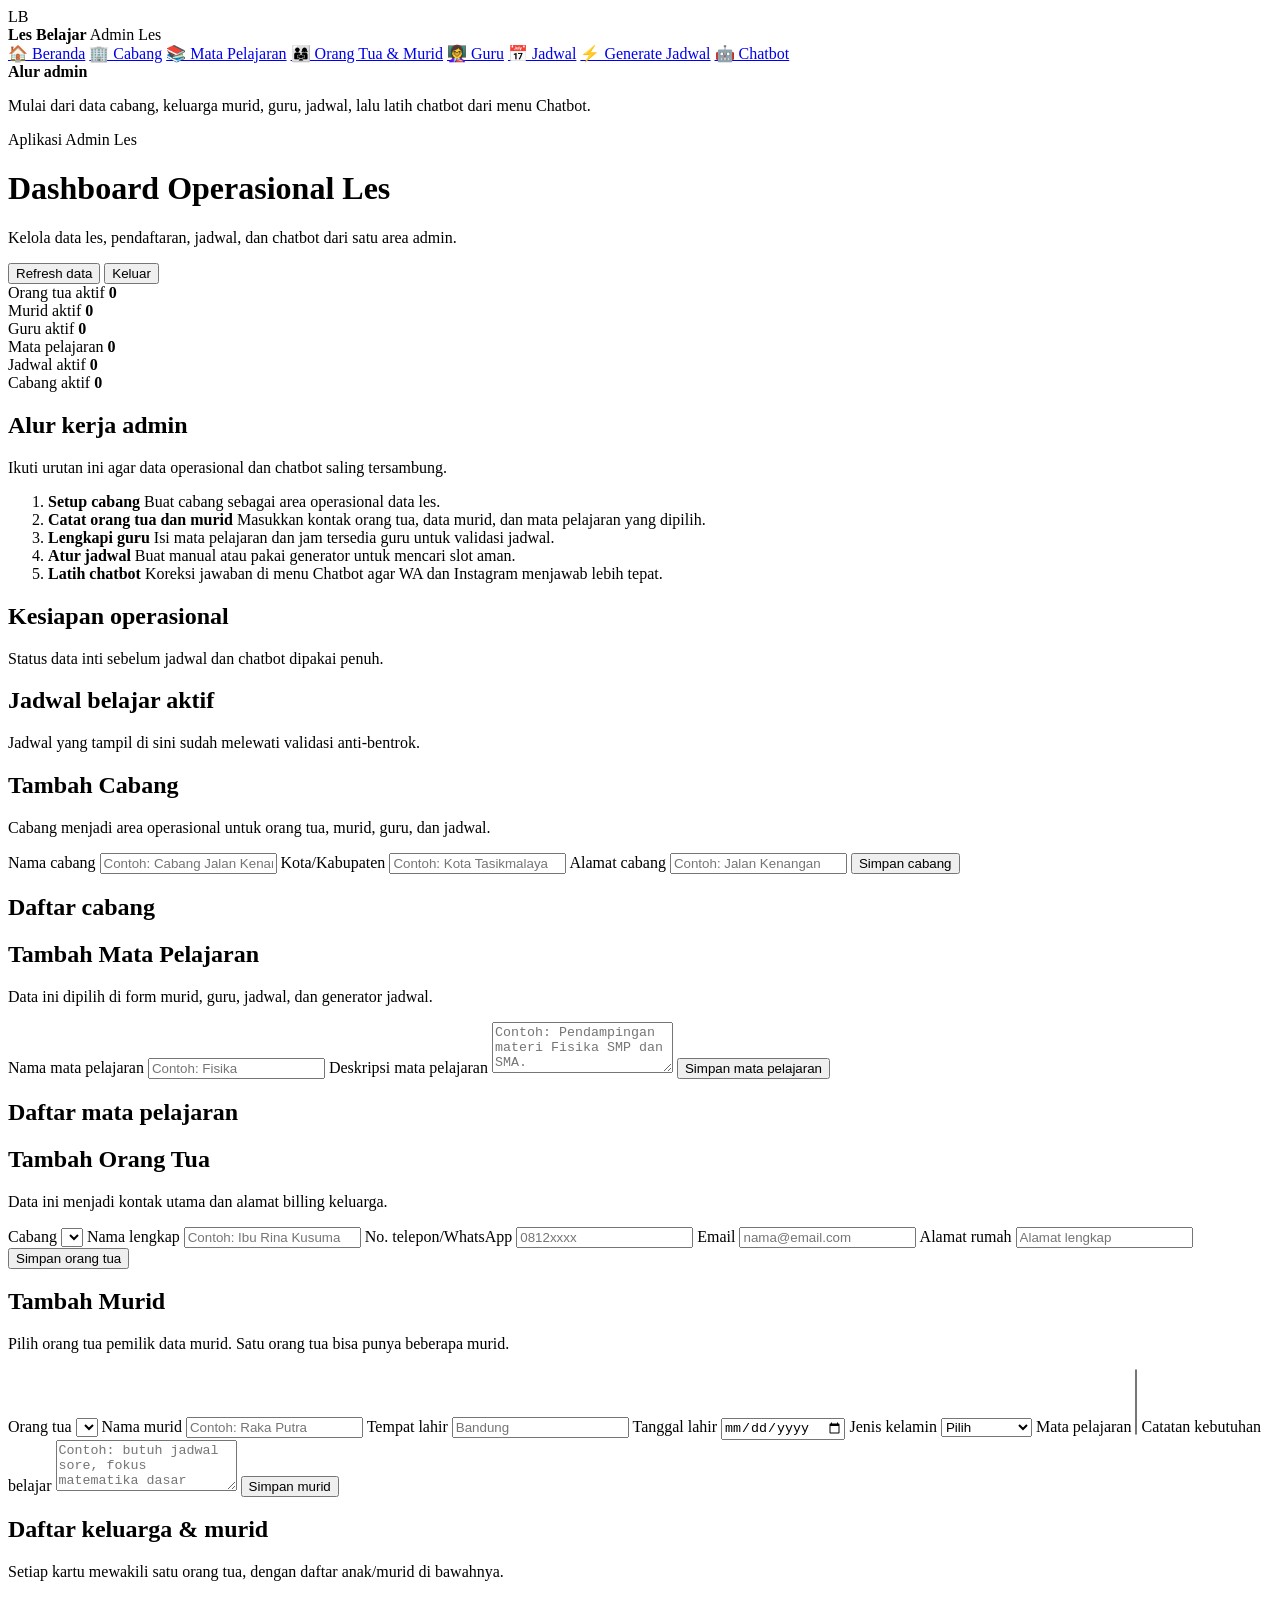
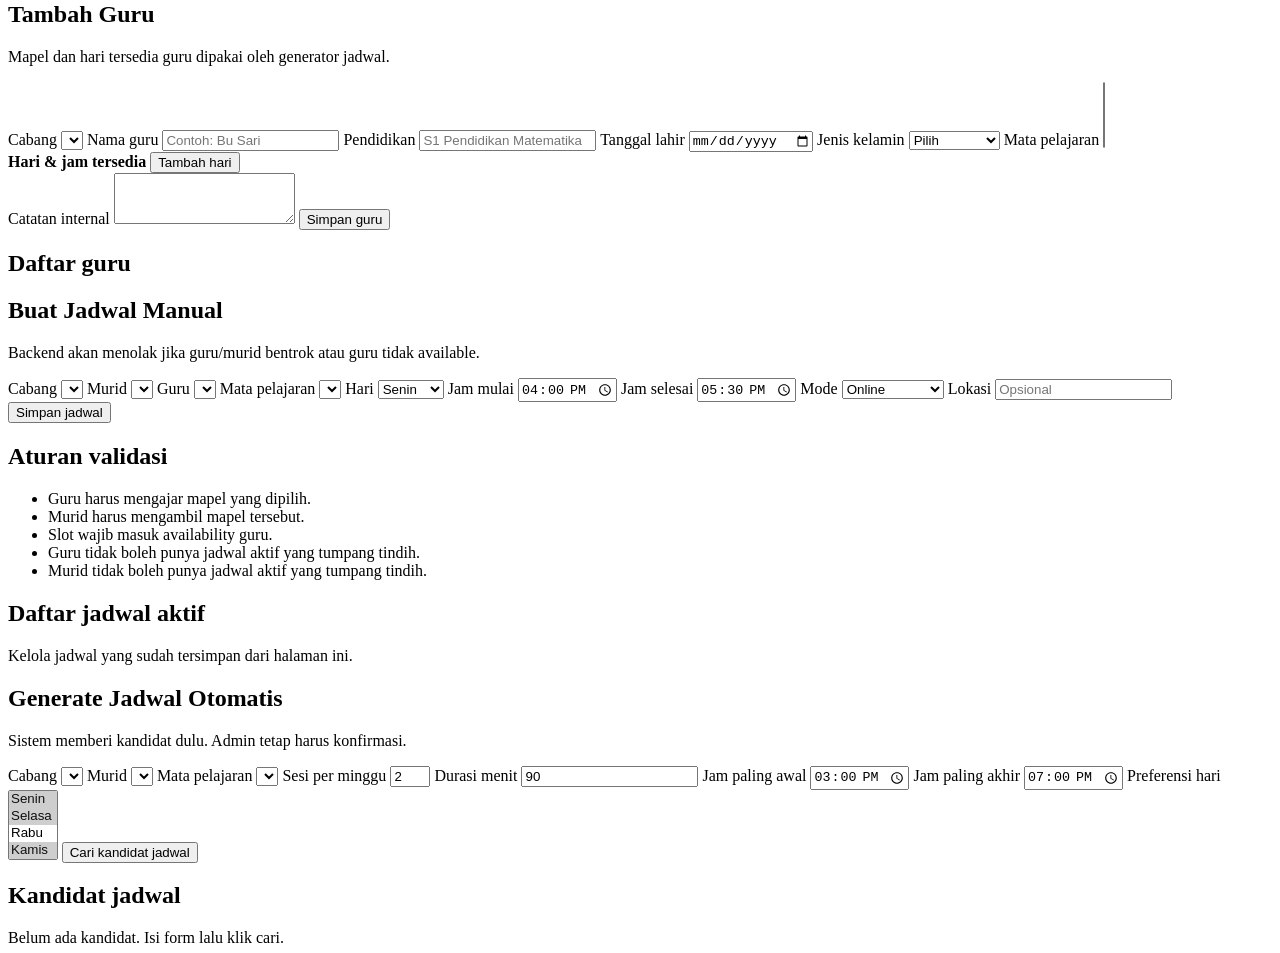
==== commit 6ce79ce1: "Combine parent and student dashboard flow" ====
--- a/frontend/static/index.html
+++ b/frontend/static/index.html
@@ -20,8 +20,7 @@
           <a href="#beranda" data-view-link="beranda">🏠 Beranda</a>
           <a href="#cabang" data-view-link="cabang">🏢 Cabang</a>
           <a href="#mata-pelajaran" data-view-link="mata-pelajaran">📚 Mata Pelajaran</a>
-          <a href="#orang-tua" data-view-link="orang-tua">👨‍👩‍👧 Orang Tua</a>
-          <a href="#murid" data-view-link="murid">🎒 Murid</a>
+          <a href="#orang-tua-murid" data-view-link="orang-tua-murid">👨‍👩‍👧 Orang Tua & Murid</a>
           <a href="#guru" data-view-link="guru">👩‍🏫 Guru</a>
           <a href="#jadwal" data-view-link="jadwal">📅 Jadwal</a>
           <a href="#generator" data-view-link="generator">⚡ Generate Jadwal</a>
@@ -29,7 +28,7 @@
         </nav>
         <div class="sidebar-note">
           <strong>Alur admin</strong>
-          <p>Mulai dari data cabang, orang tua, murid, guru, jadwal, lalu latih chatbot dari menu Chatbot.</p>
+          <p>Mulai dari data cabang, keluarga murid, guru, jadwal, lalu latih chatbot dari menu Chatbot.</p>
         </div>
       </aside>
 
@@ -190,99 +189,95 @@
           </div>
         </section>
 
-        <section id="orang-tua" class="section two-col">
-          <div class="panel">
-            <div class="panel-head">
-              <div>
-                <h2>Tambah Orang Tua</h2>
-                <p>Data ini menjadi kontak utama dan alamat billing.</p>
-              </div>
-            </div>
-            <form id="parentForm" class="form-grid">
-              <label>
-                Cabang
-                <select name="branch_id" id="parentBranchSelect" required></select>
-              </label>
-              <label>
-                Nama lengkap
-                <input name="full_name" required placeholder="Contoh: Ibu Rina Kusuma" />
-              </label>
-              <label>
-                No. telepon/WhatsApp
-                <input name="phone" required placeholder="0812xxxx" />
-              </label>
-              <label>
-                Email
-                <input name="email" type="email" placeholder="nama@email.com" />
-              </label>
-              <label>
-                Alamat rumah
-                <input name="address" placeholder="Alamat lengkap" />
-              </label>
-              <button class="btn" type="submit" id="parentSubmitButton">Simpan orang tua</button>
-              <button class="btn secondary" type="button" id="parentCancelEdit" hidden>Batal edit</button>
-            </form>
-          </div>
-
-          <div class="panel">
-            <h2>Daftar orang tua</h2>
-            <div id="parentList" class="card-list"></div>
-          </div>
-        </section>
-
-        <section id="murid" class="section two-col">
-          <div class="panel">
-            <div class="panel-head">
-              <div>
-                <h2>Tambah Murid</h2>
-                <p>Satu murid bisa mengambil beberapa mata pelajaran.</p>
-              </div>
-            </div>
-            <form id="studentForm" class="form-grid">
-              <label>
-                Cabang
-                <select name="branch_id" id="studentBranchSelect" required></select>
-              </label>
-              <label>
-                Orang tua
-                <select name="parent_id" id="studentParentSelect" required></select>
-              </label>
-              <label>
-                Nama murid
-                <input name="full_name" required placeholder="Contoh: Raka Putra" />
-              </label>
-              <label>
-                Tempat lahir
-                <input name="birthplace" placeholder="Bandung" />
-              </label>
-              <label>
-                Tanggal lahir
-                <input name="birthdate" type="date" />
-              </label>
-              <label>
-                Jenis kelamin
-                <select name="gender">
-                  <option value="">Pilih</option>
-                  <option>Laki-laki</option>
-                  <option>Perempuan</option>
-                </select>
-              </label>
-              <label>
-                Mata pelajaran
-                <select name="subject_ids" id="studentSubjectSelect" multiple required></select>
-              </label>
-              <label class="span-2">
-                Catatan kebutuhan belajar
-                <textarea name="notes" rows="3" placeholder="Contoh: butuh jadwal sore, fokus matematika dasar"></textarea>
-              </label>
-              <button class="btn" type="submit" id="studentSubmitButton">Simpan murid</button>
-              <button class="btn secondary" type="button" id="studentCancelEdit" hidden>Batal edit</button>
-            </form>
-          </div>
-
-          <div class="panel">
-            <h2>Daftar murid</h2>
-            <div id="studentList" class="card-list"></div>
+        <section id="orang-tua-murid" class="section page-stack">
+          <div class="two-col">
+            <div class="panel">
+              <div class="panel-head">
+                <div>
+                  <h2>Tambah Orang Tua</h2>
+                  <p>Data ini menjadi kontak utama dan alamat billing keluarga.</p>
+                </div>
+              </div>
+              <form id="parentForm" class="form-grid">
+                <label>
+                  Cabang
+                  <select name="branch_id" id="parentBranchSelect" required></select>
+                </label>
+                <label>
+                  Nama lengkap
+                  <input name="full_name" required placeholder="Contoh: Ibu Rina Kusuma" />
+                </label>
+                <label>
+                  No. telepon/WhatsApp
+                  <input name="phone" required placeholder="0812xxxx" />
+                </label>
+                <label>
+                  Email
+                  <input name="email" type="email" placeholder="nama@email.com" />
+                </label>
+                <label>
+                  Alamat rumah
+                  <input name="address" placeholder="Alamat lengkap" />
+                </label>
+                <button class="btn" type="submit" id="parentSubmitButton">Simpan orang tua</button>
+                <button class="btn secondary" type="button" id="parentCancelEdit" hidden>Batal edit</button>
+              </form>
+            </div>
+
+            <div class="panel">
+              <div class="panel-head">
+                <div>
+                  <h2>Tambah Murid</h2>
+                  <p>Pilih orang tua pemilik data murid. Satu orang tua bisa punya beberapa murid.</p>
+                </div>
+              </div>
+              <form id="studentForm" class="form-grid">
+                <label>
+                  Orang tua
+                  <select name="parent_id" id="studentParentSelect" required></select>
+                </label>
+                <label>
+                  Nama murid
+                  <input name="full_name" required placeholder="Contoh: Raka Putra" />
+                </label>
+                <label>
+                  Tempat lahir
+                  <input name="birthplace" placeholder="Bandung" />
+                </label>
+                <label>
+                  Tanggal lahir
+                  <input name="birthdate" type="date" />
+                </label>
+                <label>
+                  Jenis kelamin
+                  <select name="gender">
+                    <option value="">Pilih</option>
+                    <option>Laki-laki</option>
+                    <option>Perempuan</option>
+                  </select>
+                </label>
+                <label>
+                  Mata pelajaran
+                  <select name="subject_ids" id="studentSubjectSelect" multiple required></select>
+                </label>
+                <label class="span-2">
+                  Catatan kebutuhan belajar
+                  <textarea name="notes" rows="3" placeholder="Contoh: butuh jadwal sore, fokus matematika dasar"></textarea>
+                </label>
+                <button class="btn" type="submit" id="studentSubmitButton">Simpan murid</button>
+                <button class="btn secondary" type="button" id="studentCancelEdit" hidden>Batal edit</button>
+              </form>
+            </div>
+          </div>
+
+          <div class="panel">
+            <div class="panel-head">
+              <div>
+                <h2>Daftar keluarga & murid</h2>
+                <p>Setiap kartu mewakili satu orang tua, dengan daftar anak/murid di bawahnya.</p>
+              </div>
+            </div>
+            <div id="familyList" class="card-list"></div>
           </div>
         </section>
 
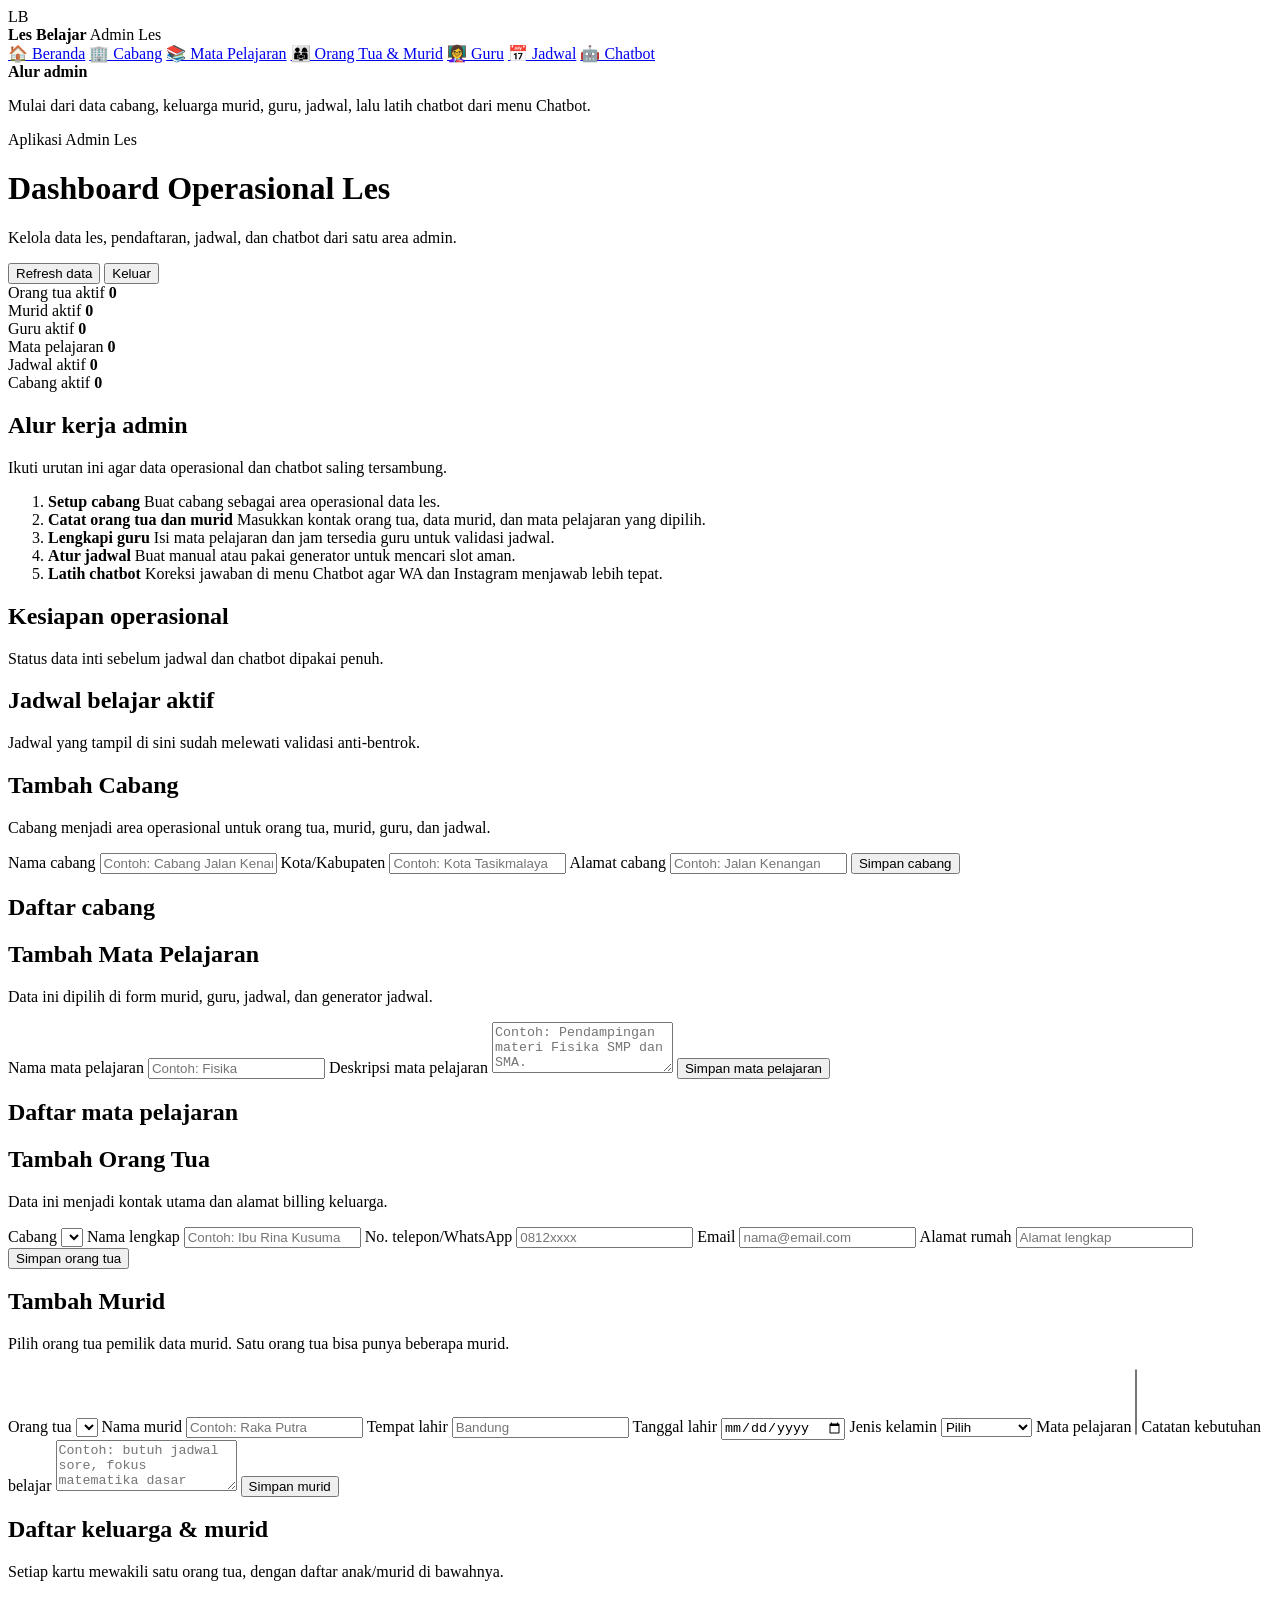
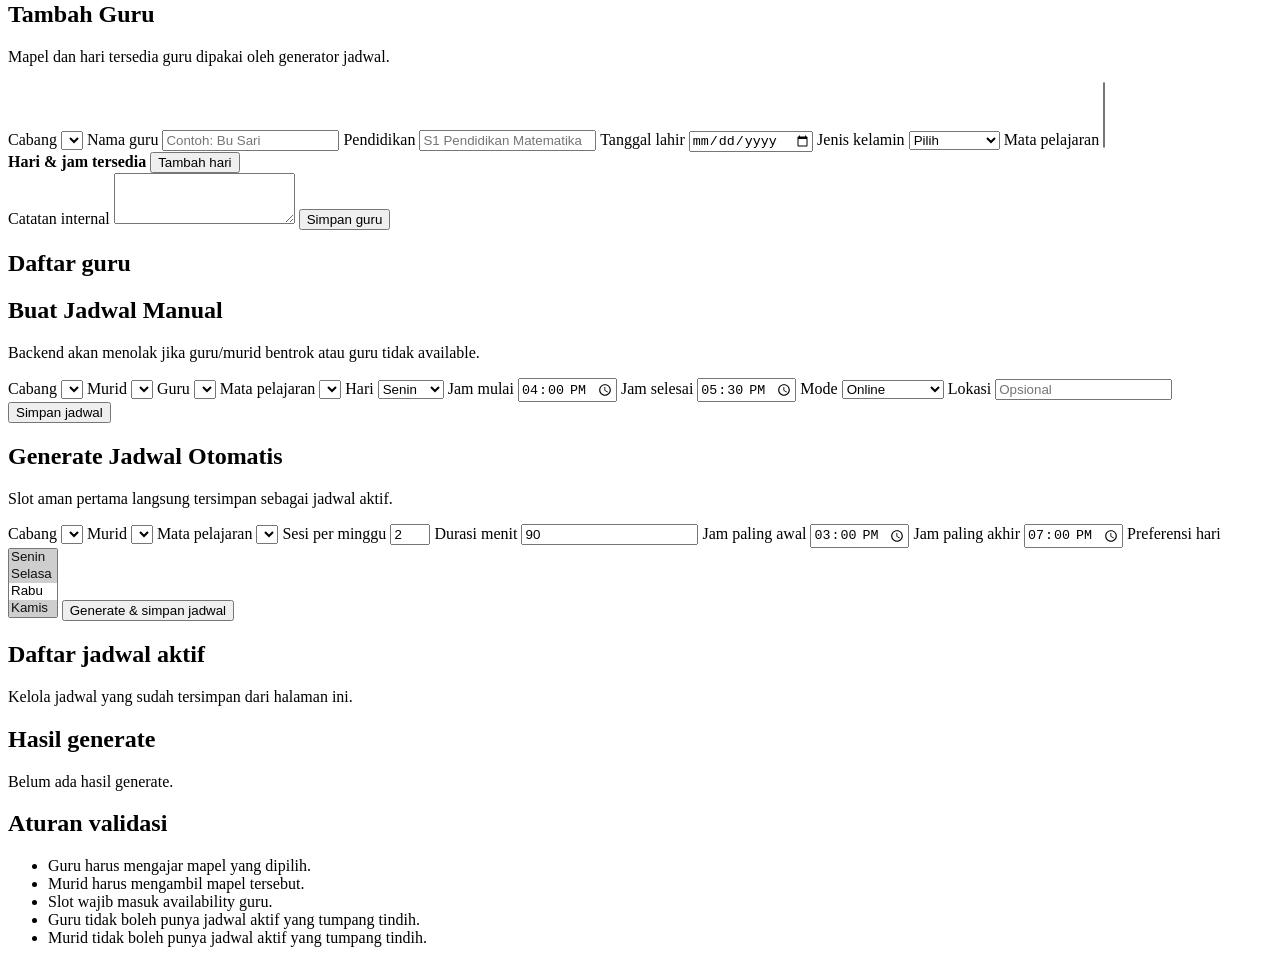
==== commit 5b68da7c: "Merge schedule generator into schedules menu" ====
--- a/frontend/static/index.html
+++ b/frontend/static/index.html
@@ -23,7 +23,6 @@
           <a href="#orang-tua-murid" data-view-link="orang-tua-murid">👨‍👩‍👧 Orang Tua & Murid</a>
           <a href="#guru" data-view-link="guru">👩‍🏫 Guru</a>
           <a href="#jadwal" data-view-link="jadwal">📅 Jadwal</a>
-          <a href="#generator" data-view-link="generator">⚡ Generate Jadwal</a>
           <a href="/client/chatbot">🤖 Chatbot</a>
         </nav>
         <div class="sidebar-note">
@@ -404,86 +403,86 @@
             </div>
 
             <div class="panel">
-              <h2>Aturan validasi</h2>
-              <ul class="check-list">
-                <li>Guru harus mengajar mapel yang dipilih.</li>
-                <li>Murid harus mengambil mapel tersebut.</li>
-                <li>Slot wajib masuk availability guru.</li>
-                <li>Guru tidak boleh punya jadwal aktif yang tumpang tindih.</li>
-                <li>Murid tidak boleh punya jadwal aktif yang tumpang tindih.</li>
-              </ul>
-            </div>
-          </div>
-
-          <div class="panel">
-            <div class="panel-head">
-              <div>
-                <h2>Daftar jadwal aktif</h2>
-                <p>Kelola jadwal yang sudah tersimpan dari halaman ini.</p>
-              </div>
-            </div>
-            <div id="scheduleList" class="card-list"></div>
-          </div>
-        </section>
-
-        <section id="generator" class="section two-col">
-          <div class="panel">
-            <div class="panel-head">
-              <div>
-                <h2>Generate Jadwal Otomatis</h2>
-                <p>Sistem memberi kandidat dulu. Admin tetap harus konfirmasi.</p>
-              </div>
-            </div>
-            <form id="generatorForm" class="form-grid">
-              <label>
-                Cabang
-                <select name="branch_id" id="generatorBranchSelect" required></select>
-              </label>
-              <label>
-                Murid
-                <select name="student_id" id="generatorStudentSelect" required></select>
-              </label>
-              <label>
-                Mata pelajaran
-                <select name="subject_id" id="generatorSubjectSelect" required></select>
-              </label>
-              <label>
-                Sesi per minggu
-                <input name="sessions_per_week" type="number" min="1" max="7" value="2" />
-              </label>
-              <label>
-                Durasi menit
-                <input name="duration_minutes" type="number" min="30" step="30" value="90" />
-              </label>
-              <label>
-                Jam paling awal
-                <input name="preferred_start" type="time" value="15:00" />
-              </label>
-              <label>
-                Jam paling akhir
-                <input name="preferred_end" type="time" value="19:00" />
-              </label>
-              <label class="span-2">
-                Preferensi hari
-                <select name="preferred_days" id="generatorDaySelect" multiple>
-                  <option value="0" selected>Senin</option>
-                  <option value="1" selected>Selasa</option>
-                  <option value="2">Rabu</option>
-                  <option value="3" selected>Kamis</option>
-                  <option value="4">Jumat</option>
-                  <option value="5">Sabtu</option>
-                  <option value="6">Minggu</option>
-                </select>
-              </label>
-              <button class="btn" type="submit">Cari kandidat jadwal</button>
-            </form>
-          </div>
-
-          <div class="panel">
-            <h2>Kandidat jadwal</h2>
-            <div id="candidateList" class="card-list">
-              <div class="empty-state">Belum ada kandidat. Isi form lalu klik cari.</div>
-            </div>
+              <div class="panel-head">
+                <div>
+                  <h2>Generate Jadwal Otomatis</h2>
+                  <p>Slot aman pertama langsung tersimpan sebagai jadwal aktif.</p>
+                </div>
+              </div>
+              <form id="generatorForm" class="form-grid">
+                <label>
+                  Cabang
+                  <select name="branch_id" id="generatorBranchSelect" required></select>
+                </label>
+                <label>
+                  Murid
+                  <select name="student_id" id="generatorStudentSelect" required></select>
+                </label>
+                <label>
+                  Mata pelajaran
+                  <select name="subject_id" id="generatorSubjectSelect" required></select>
+                </label>
+                <label>
+                  Sesi per minggu
+                  <input name="sessions_per_week" type="number" min="1" max="7" value="2" />
+                </label>
+                <label>
+                  Durasi menit
+                  <input name="duration_minutes" type="number" min="30" step="30" value="90" />
+                </label>
+                <label>
+                  Jam paling awal
+                  <input name="preferred_start" type="time" value="15:00" />
+                </label>
+                <label>
+                  Jam paling akhir
+                  <input name="preferred_end" type="time" value="19:00" />
+                </label>
+                <label class="span-2">
+                  Preferensi hari
+                  <select name="preferred_days" id="generatorDaySelect" multiple>
+                    <option value="0" selected>Senin</option>
+                    <option value="1" selected>Selasa</option>
+                    <option value="2">Rabu</option>
+                    <option value="3" selected>Kamis</option>
+                    <option value="4">Jumat</option>
+                    <option value="5">Sabtu</option>
+                    <option value="6">Minggu</option>
+                  </select>
+                </label>
+                <button class="btn" type="submit">Generate & simpan jadwal</button>
+              </form>
+            </div>
+          </div>
+
+          <div class="two-col">
+            <div class="panel">
+              <div class="panel-head">
+                <div>
+                  <h2>Daftar jadwal aktif</h2>
+                  <p>Kelola jadwal yang sudah tersimpan dari halaman ini.</p>
+                </div>
+              </div>
+              <div id="scheduleList" class="card-list"></div>
+            </div>
+
+            <div class="panel">
+              <h2>Hasil generate</h2>
+              <div id="candidateList" class="card-list">
+                <div class="empty-state">Belum ada hasil generate.</div>
+              </div>
+            </div>
+          </div>
+
+          <div class="panel">
+            <h2>Aturan validasi</h2>
+            <ul class="check-list">
+              <li>Guru harus mengajar mapel yang dipilih.</li>
+              <li>Murid harus mengambil mapel tersebut.</li>
+              <li>Slot wajib masuk availability guru.</li>
+              <li>Guru tidak boleh punya jadwal aktif yang tumpang tindih.</li>
+              <li>Murid tidak boleh punya jadwal aktif yang tumpang tindih.</li>
+            </ul>
           </div>
         </section>
       </main>
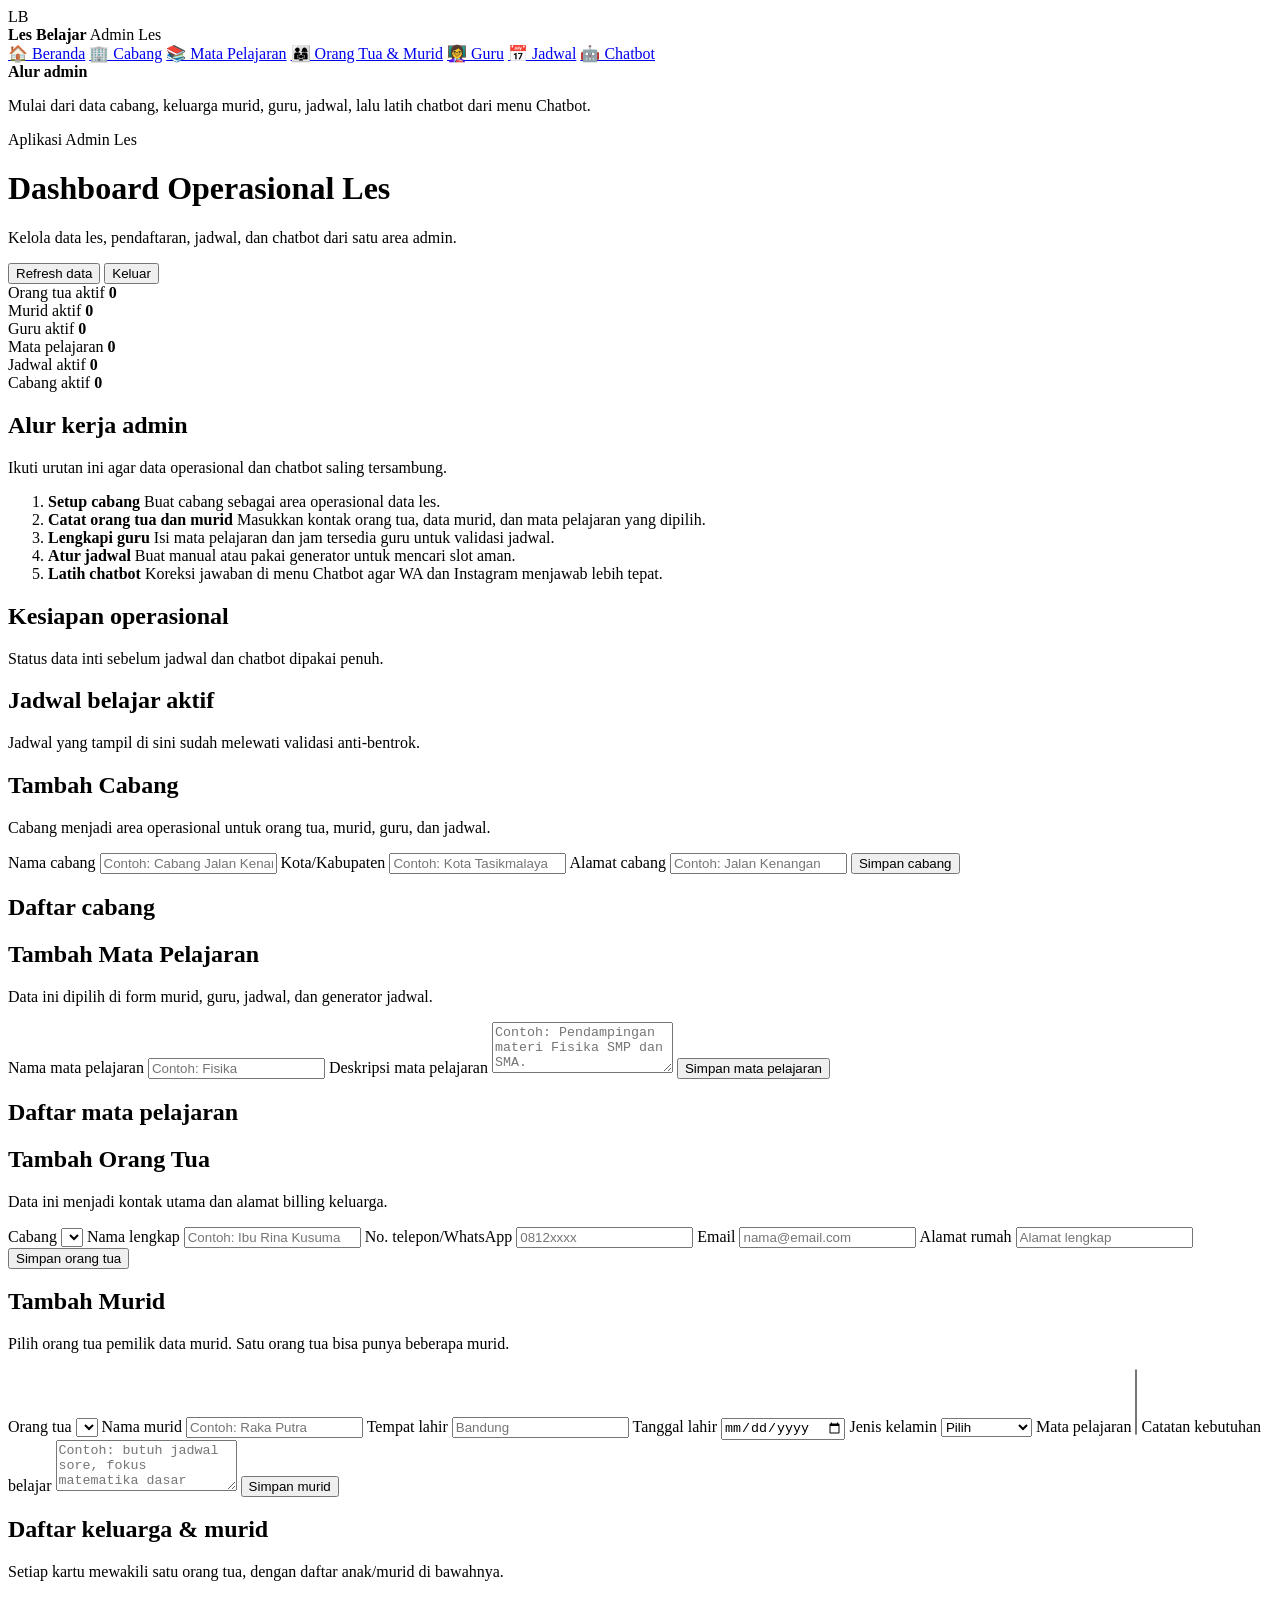
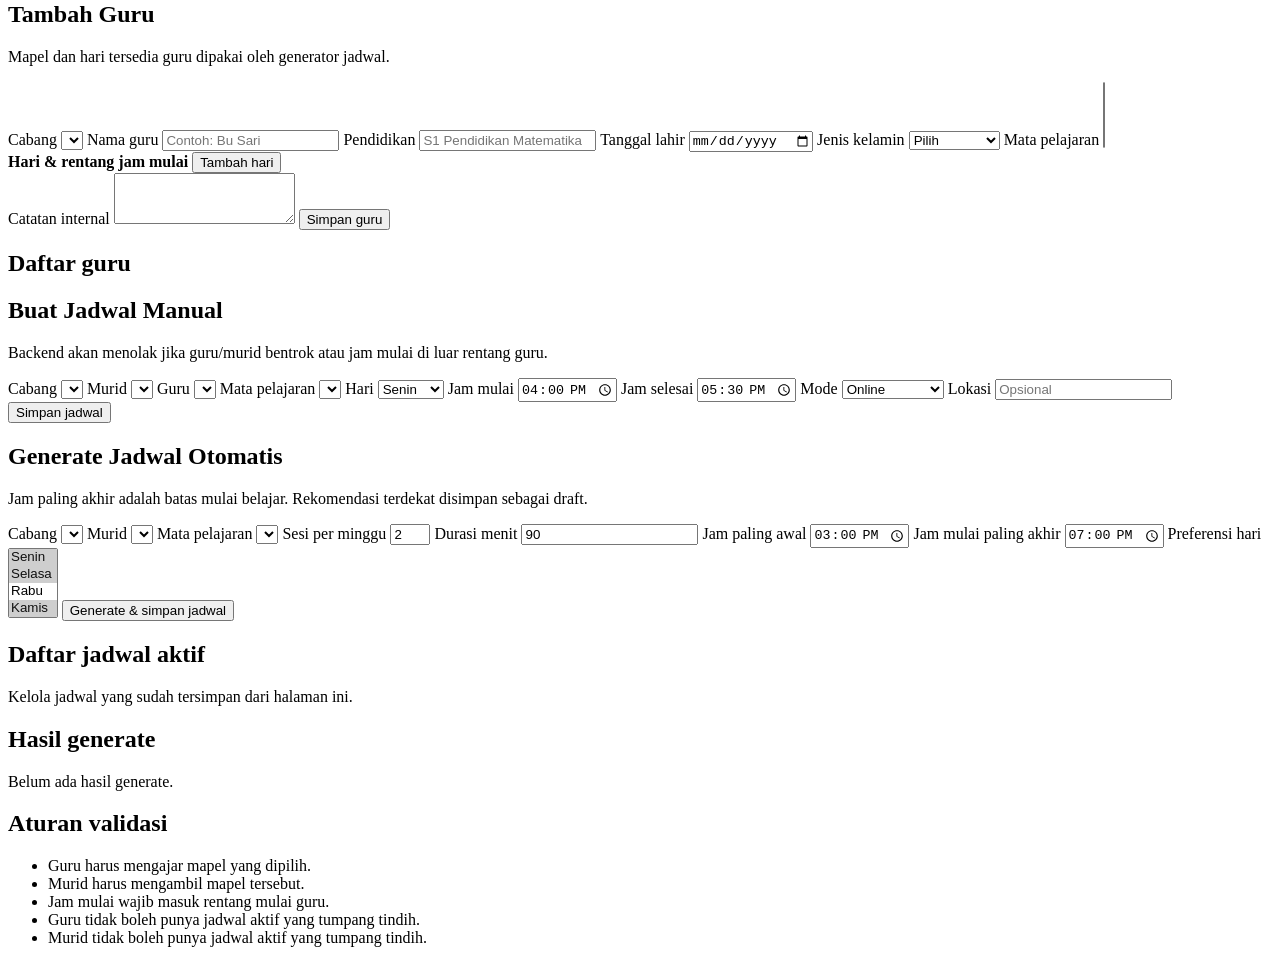
==== commit 02f733e7: "Use latest start time for schedule generation" ====
--- a/frontend/static/index.html
+++ b/frontend/static/index.html
@@ -319,7 +319,7 @@
               </label>
               <div class="span-2 availability-editor">
                 <div class="availability-head">
-                  <strong>Hari & jam tersedia</strong>
+                  <strong>Hari & rentang jam mulai</strong>
                   <button class="mini-btn" id="addAvailabilityButton" type="button">Tambah hari</button>
                 </div>
                 <div class="availability-rows" id="availabilityRows"></div>
@@ -345,7 +345,7 @@
               <div class="panel-head">
                 <div>
                   <h2>Buat Jadwal Manual</h2>
-                  <p>Backend akan menolak jika guru/murid bentrok atau guru tidak available.</p>
+                  <p>Backend akan menolak jika guru/murid bentrok atau jam mulai di luar rentang guru.</p>
                 </div>
               </div>
               <form id="scheduleForm" class="form-grid">
@@ -406,7 +406,7 @@
               <div class="panel-head">
                 <div>
                   <h2>Generate Jadwal Otomatis</h2>
-                  <p>Slot aman pertama langsung tersimpan sebagai jadwal aktif.</p>
+                  <p>Jam paling akhir adalah batas mulai belajar. Rekomendasi terdekat disimpan sebagai draft.</p>
                 </div>
               </div>
               <form id="generatorForm" class="form-grid">
@@ -435,7 +435,7 @@
                   <input name="preferred_start" type="time" value="15:00" />
                 </label>
                 <label>
-                  Jam paling akhir
+                  Jam mulai paling akhir
                   <input name="preferred_end" type="time" value="19:00" />
                 </label>
                 <label class="span-2">
@@ -479,7 +479,7 @@
             <ul class="check-list">
               <li>Guru harus mengajar mapel yang dipilih.</li>
               <li>Murid harus mengambil mapel tersebut.</li>
-              <li>Slot wajib masuk availability guru.</li>
+              <li>Jam mulai wajib masuk rentang mulai guru.</li>
               <li>Guru tidak boleh punya jadwal aktif yang tumpang tindih.</li>
               <li>Murid tidak boleh punya jadwal aktif yang tumpang tindih.</li>
             </ul>
